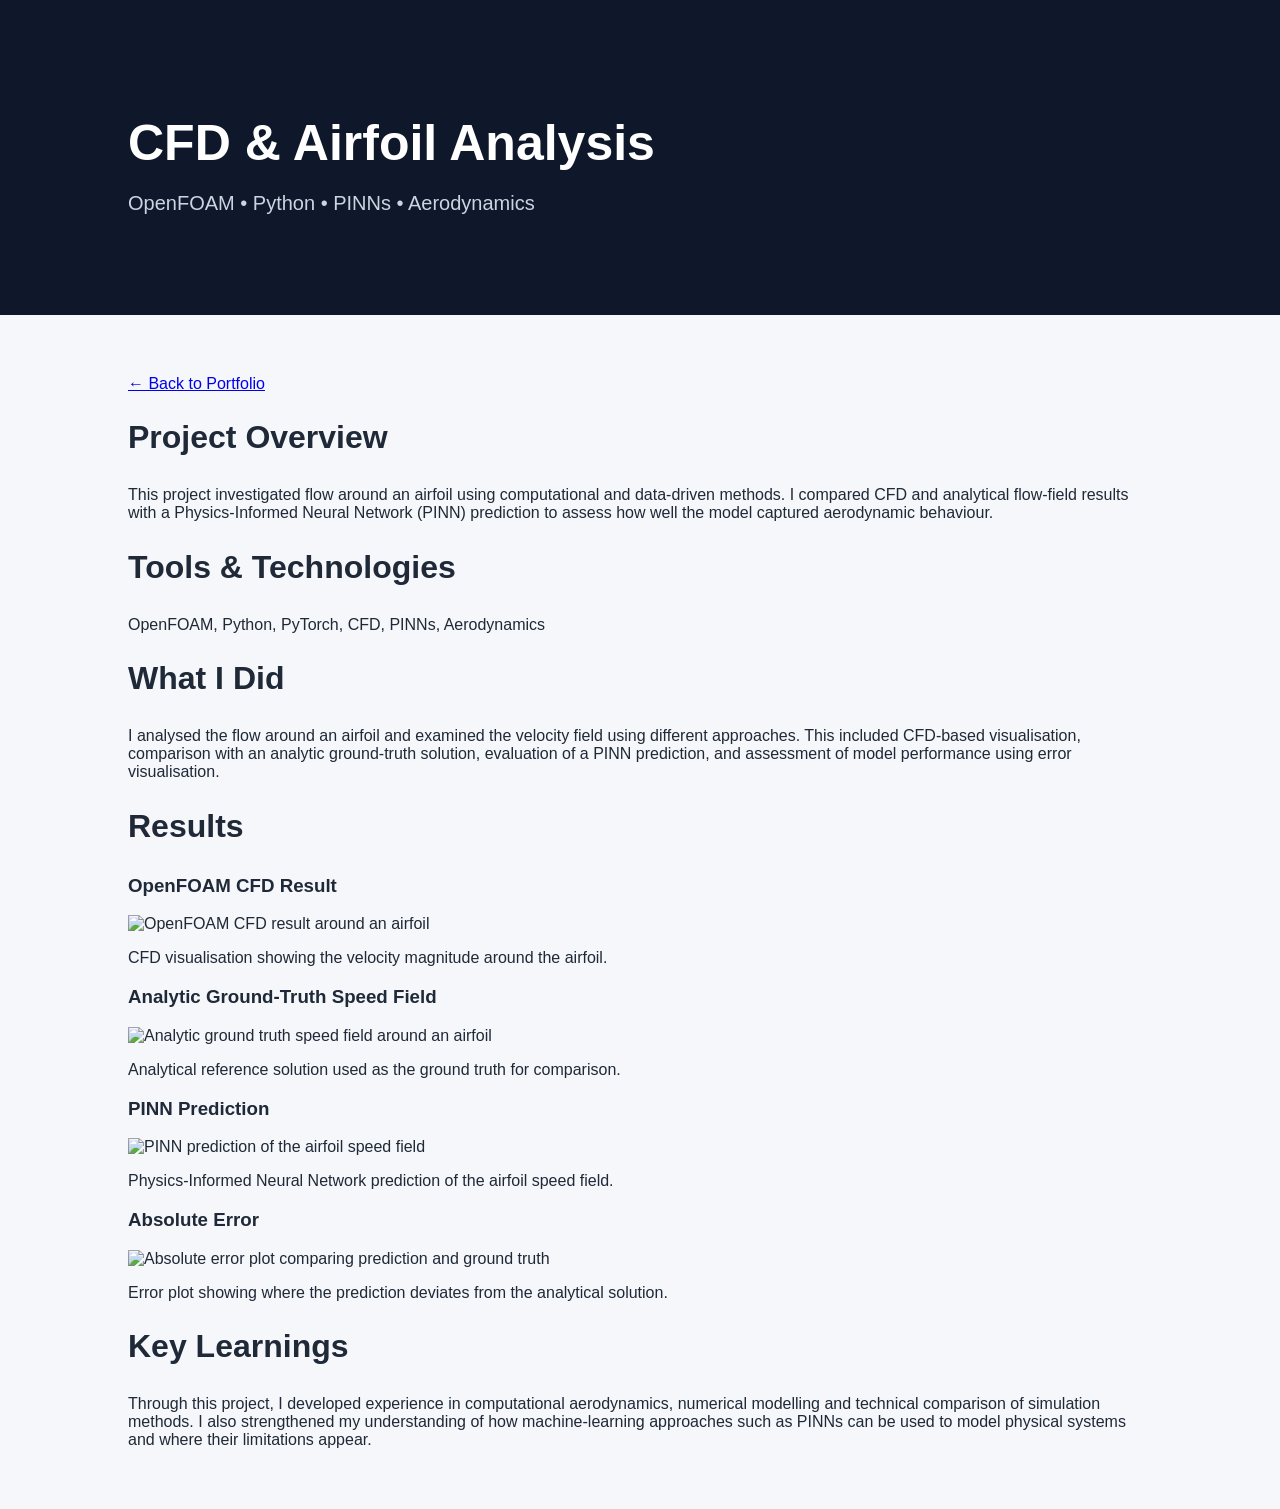
==== cfd.html @ a03d09f4 "Enhance CFD project details and add results Updated project overview and methodology sections to ref" ====
<!DOCTYPE html>
<html lang="en">

<head>
    <meta charset="UTF-8">
    <meta name="viewport" content="width=device-width, initial-scale=1.0">
    <title>CFD & Airfoil Analysis | Eesa Chohan</title>
    <link rel="stylesheet" href="style.css">
</head>

<body>

<header>
    <h1>CFD & Airfoil Analysis</h1>
    <p>OpenFOAM • Python • PINNs • Aerodynamics</p>
</header>

<main>

    <a href="index.html">← Back to Portfolio</a>

    <h2>Project Overview</h2>
    <p>
        This project investigated flow around an airfoil using computational and
        data-driven methods. I compared CFD and analytical flow-field results with
        a Physics-Informed Neural Network (PINN) prediction to assess how well the
        model captured aerodynamic behaviour.
    </p>

    <h2>Tools & Technologies</h2>
    <p>
        OpenFOAM, Python, PyTorch, CFD, PINNs, Aerodynamics
    </p>

    <h2>What I Did</h2>
    <p>
        I analysed the flow around an airfoil and examined the velocity field using
        different approaches. This included CFD-based visualisation, comparison with
        an analytic ground-truth solution, evaluation of a PINN prediction, and
        assessment of model performance using error visualisation.
    </p>

    <h2>Results</h2>

    <h3>OpenFOAM CFD Result</h3>
    <img src="openfoam-result.png" alt="OpenFOAM CFD result around an airfoil" class="project-image">
    <p>
        CFD visualisation showing the velocity magnitude around the airfoil.
    </p>

    <h3>Analytic Ground-Truth Speed Field</h3>
    <img src="analytic-speed-field.png" alt="Analytic ground truth speed field around an airfoil" class="project-image">
    <p>
        Analytical reference solution used as the ground truth for comparison.
    </p>

    <h3>PINN Prediction</h3>
    <img src="pinn-prediction.png" alt="PINN prediction of the airfoil speed field" class="project-image">
    <p>
        Physics-Informed Neural Network prediction of the airfoil speed field.
    </p>

    <h3>Absolute Error</h3>
    <img src="absolute-error.png" alt="Absolute error plot comparing prediction and ground truth" class="project-image">
    <p>
        Error plot showing where the prediction deviates from the analytical solution.
    </p>

    <h2>Key Learnings</h2>
    <p>
        Through this project, I developed experience in computational aerodynamics,
        numerical modelling and technical comparison of simulation methods. I also
        strengthened my understanding of how machine-learning approaches such as
        PINNs can be used to model physical systems and where their limitations appear.
    </p>

</main>

</body>
</html>
---- style.css ----
body {
    margin: 0;
    font-family: Arial, sans-serif;
    background-color: #f5f7fa;
    color: #1f2937;
}

header {
    background-color: #0f172a;
    color: white;
    padding: 80px 10%;
}

header h1 {
    font-size: 50px;
    margin-bottom: 10px;
}

header p {
    font-size: 20px;
    color: #cbd5e1;
}

main {
    width: 80%;
    margin: 60px auto;
}

h2 {
    font-size: 32px;
    margin-bottom: 30px;
}

.project {
    background-color: white;
    padding: 25px;
    margin-bottom: 25px;
    border-radius: 12px;
}

.project h3 {
    margin-top: 0;
    font-size: 24px;
}
.about {
    background-color: white;
    padding: 30px;
    margin-bottom: 50px;
    border-radius: 12px;
}

.about h2 {
    margin-top: 0;
}

.about p {
    font-size: 18px;
    line-height: 1.8;
    color: #4b5563;
}
.project p {
    color: #4b5563;
    line-height: 1.6;
}
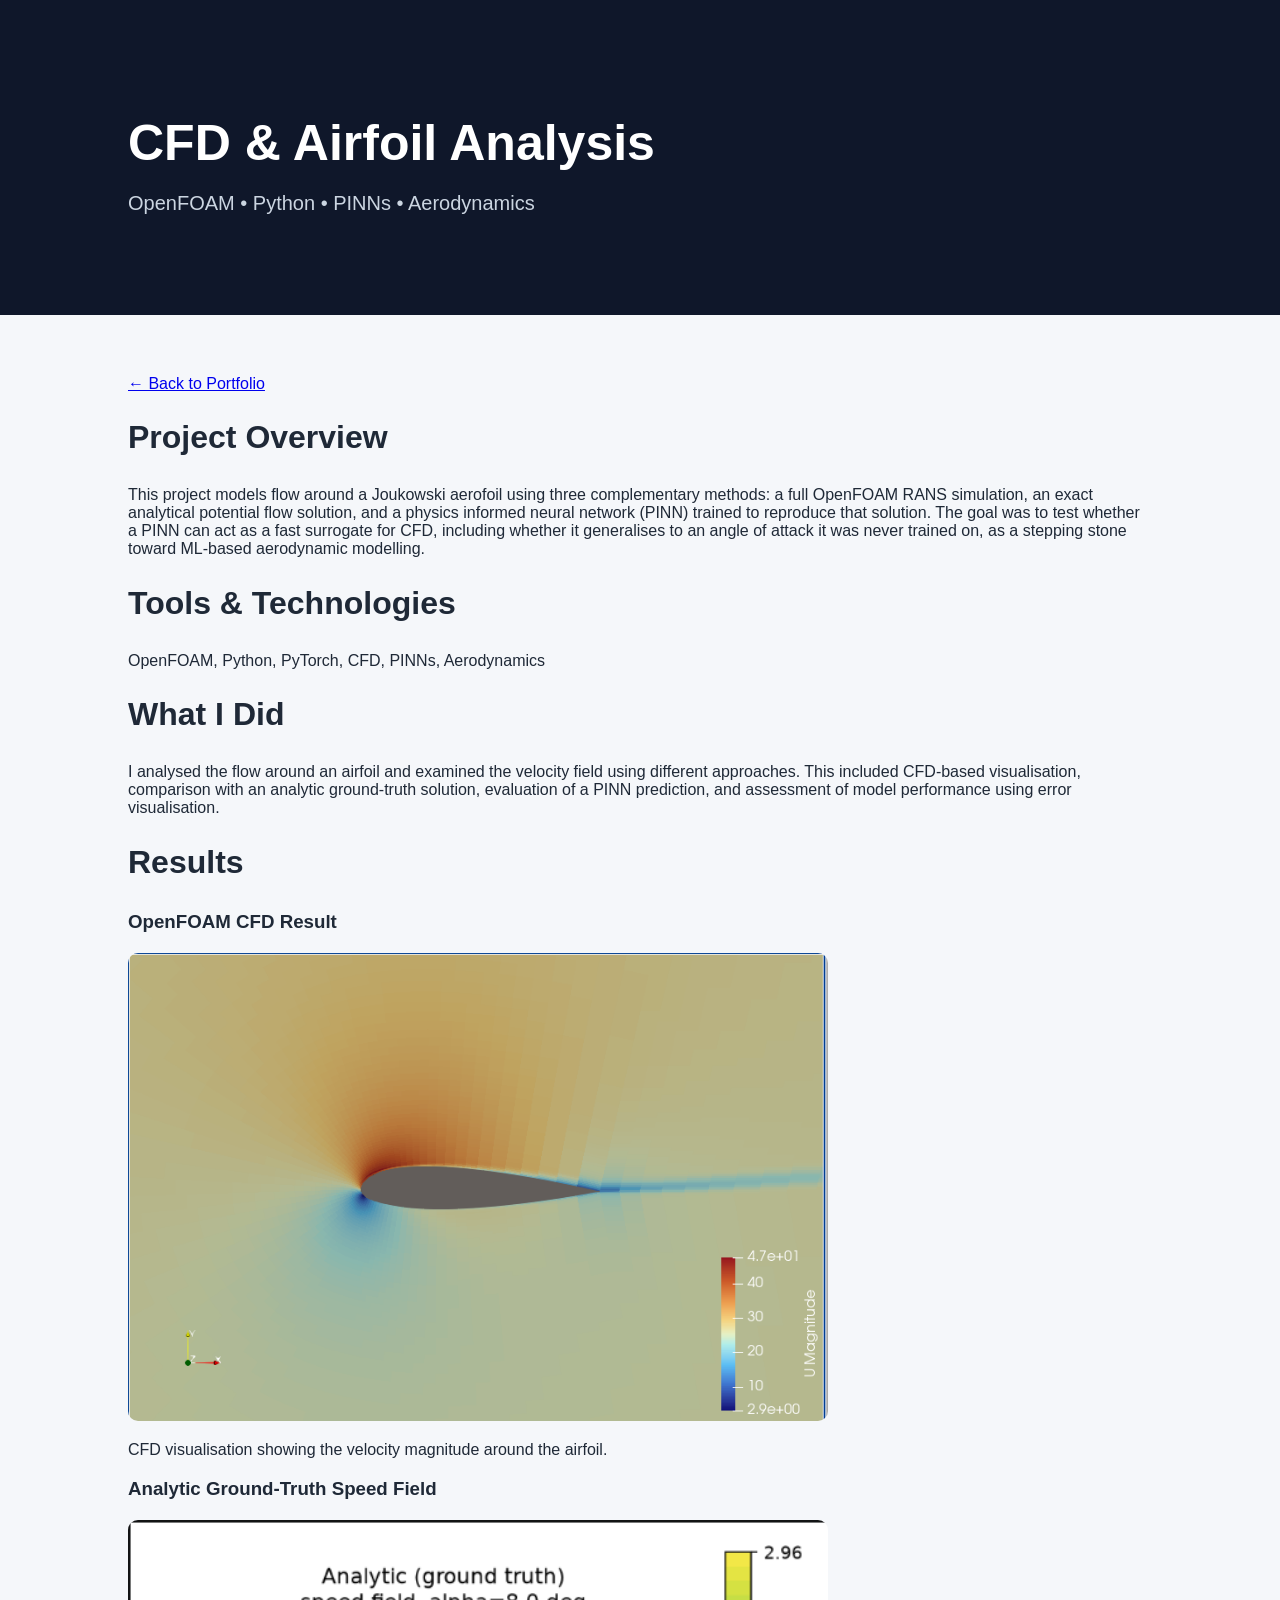
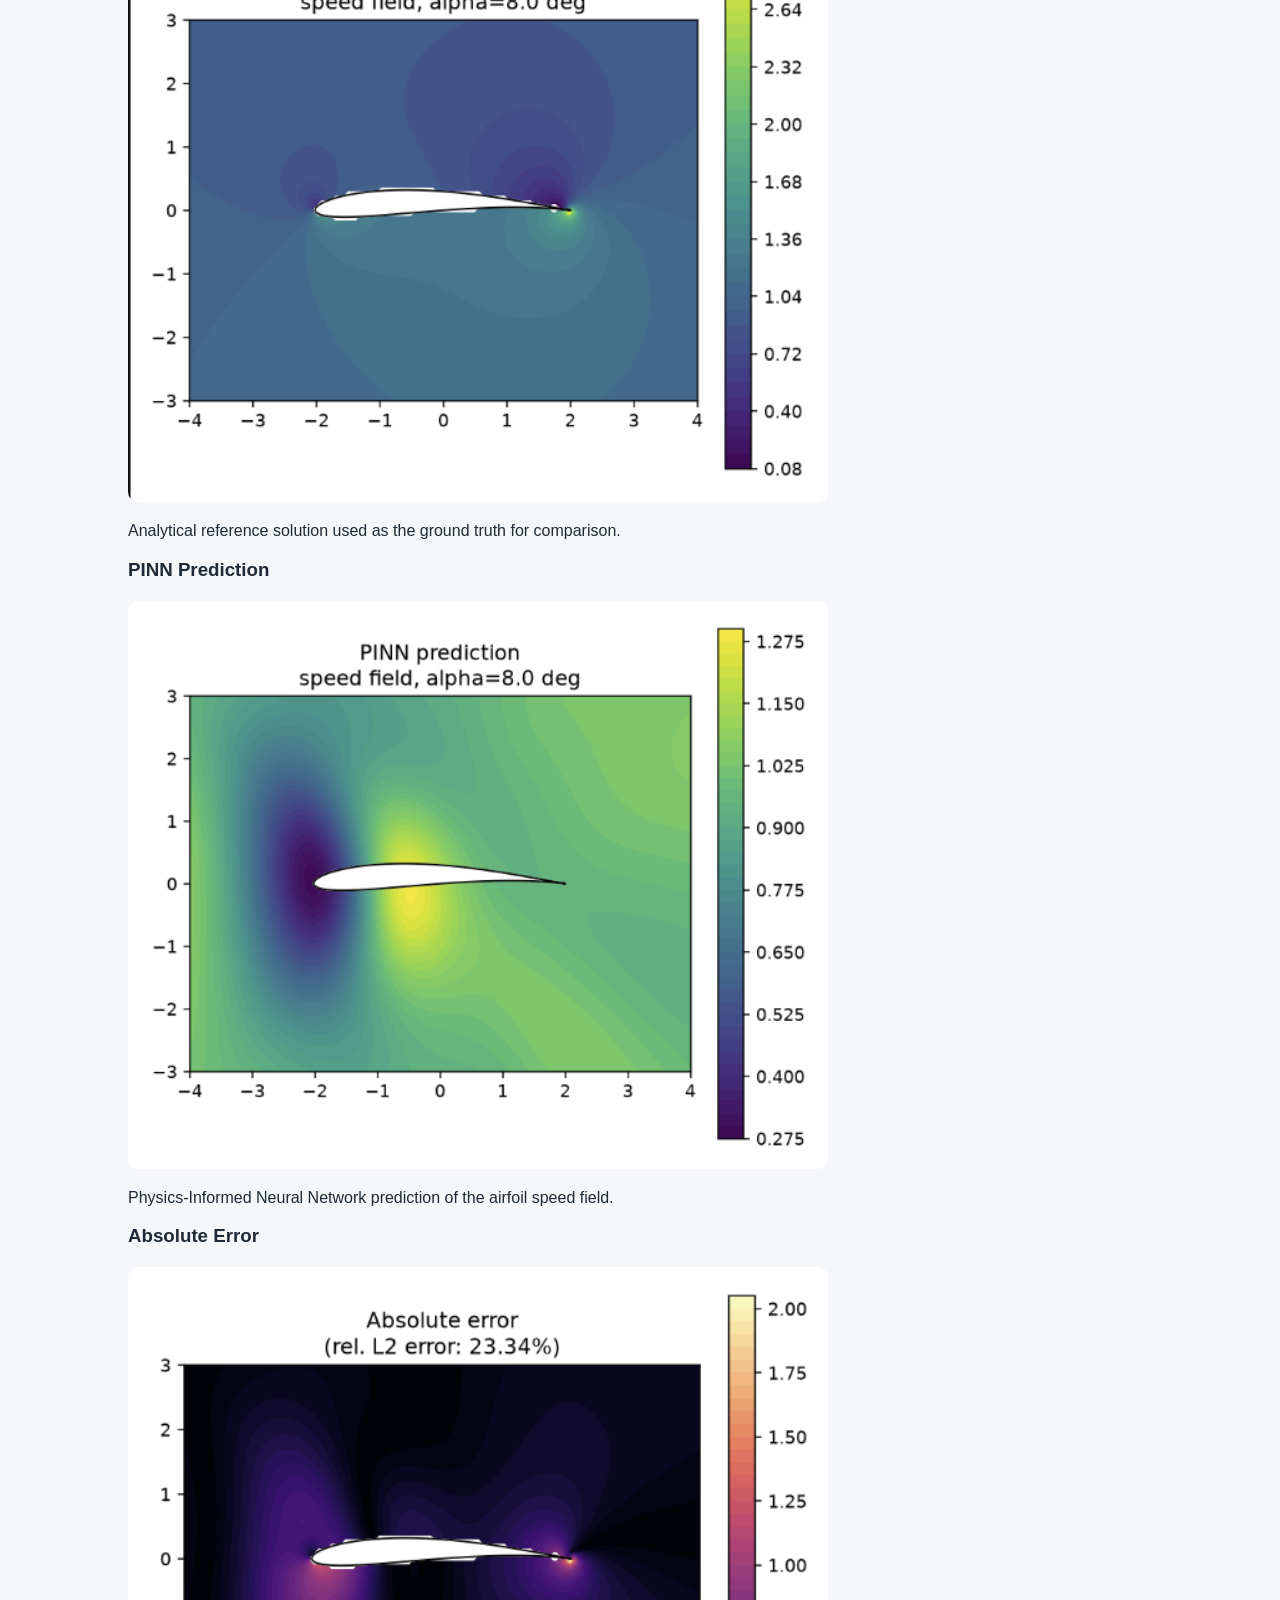
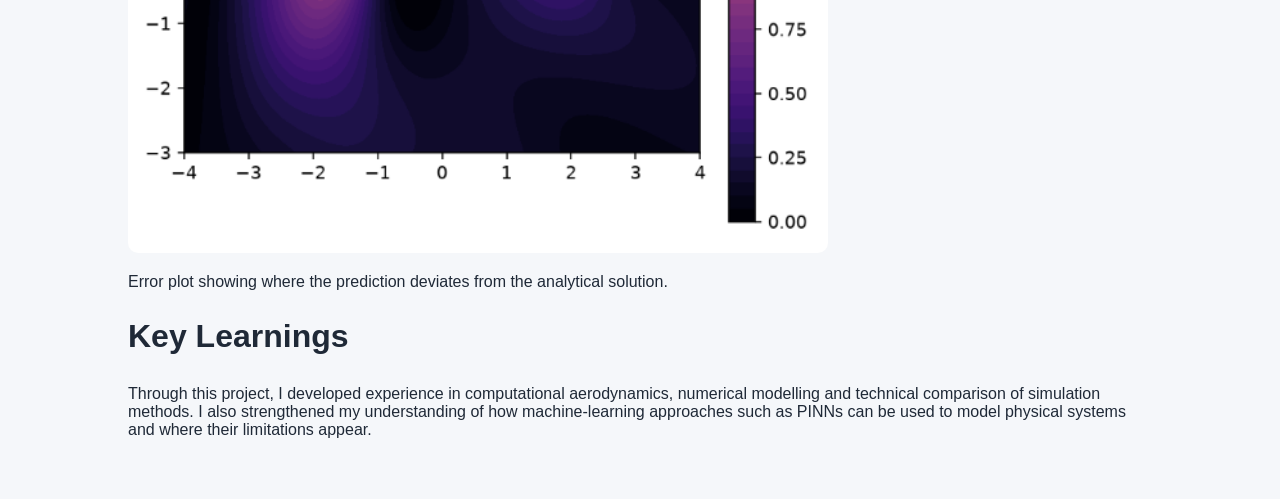
==== commit ef013c04: "Revise project overview for Joukowski aerofoil study Updated project overview to reflect new modelin" ====
--- a/cfd.html
+++ b/cfd.html
@@ -19,13 +19,20 @@
 
     <a href="index.html">← Back to Portfolio</a>
 
-    <h2>Project Overview</h2>
-    <p>
-        This project investigated flow around an airfoil using computational and
-        data-driven methods. I compared CFD and analytical flow-field results with
-        a Physics-Informed Neural Network (PINN) prediction to assess how well the
-        model captured aerodynamic behaviour.
-    </p>
+
+<h2>Project Overview</h2>
+
+<p>
+    This project models flow around a Joukowski aerofoil using three
+    complementary methods: a full OpenFOAM RANS simulation, an exact
+    analytical potential flow solution, and a physics informed neural
+    network (PINN) trained to reproduce that solution. The goal was
+    to test whether a PINN can act as a fast surrogate for CFD,
+    including whether it generalises to an angle of attack it was
+    never trained on, as a stepping stone toward ML-based
+    aerodynamic modelling.
+</p>
+
 
     <h2>Tools & Technologies</h2>
     <p>
--- a/style.css
+++ b/style.css
@@ -62,3 +62,10 @@
     color: #4b5563;
     line-height: 1.6;
 }
+.project-image {
+    width: 100%;
+    max-width: 700px;
+    display: block;
+    margin: 20px 0;
+    border-radius: 10px;
+}
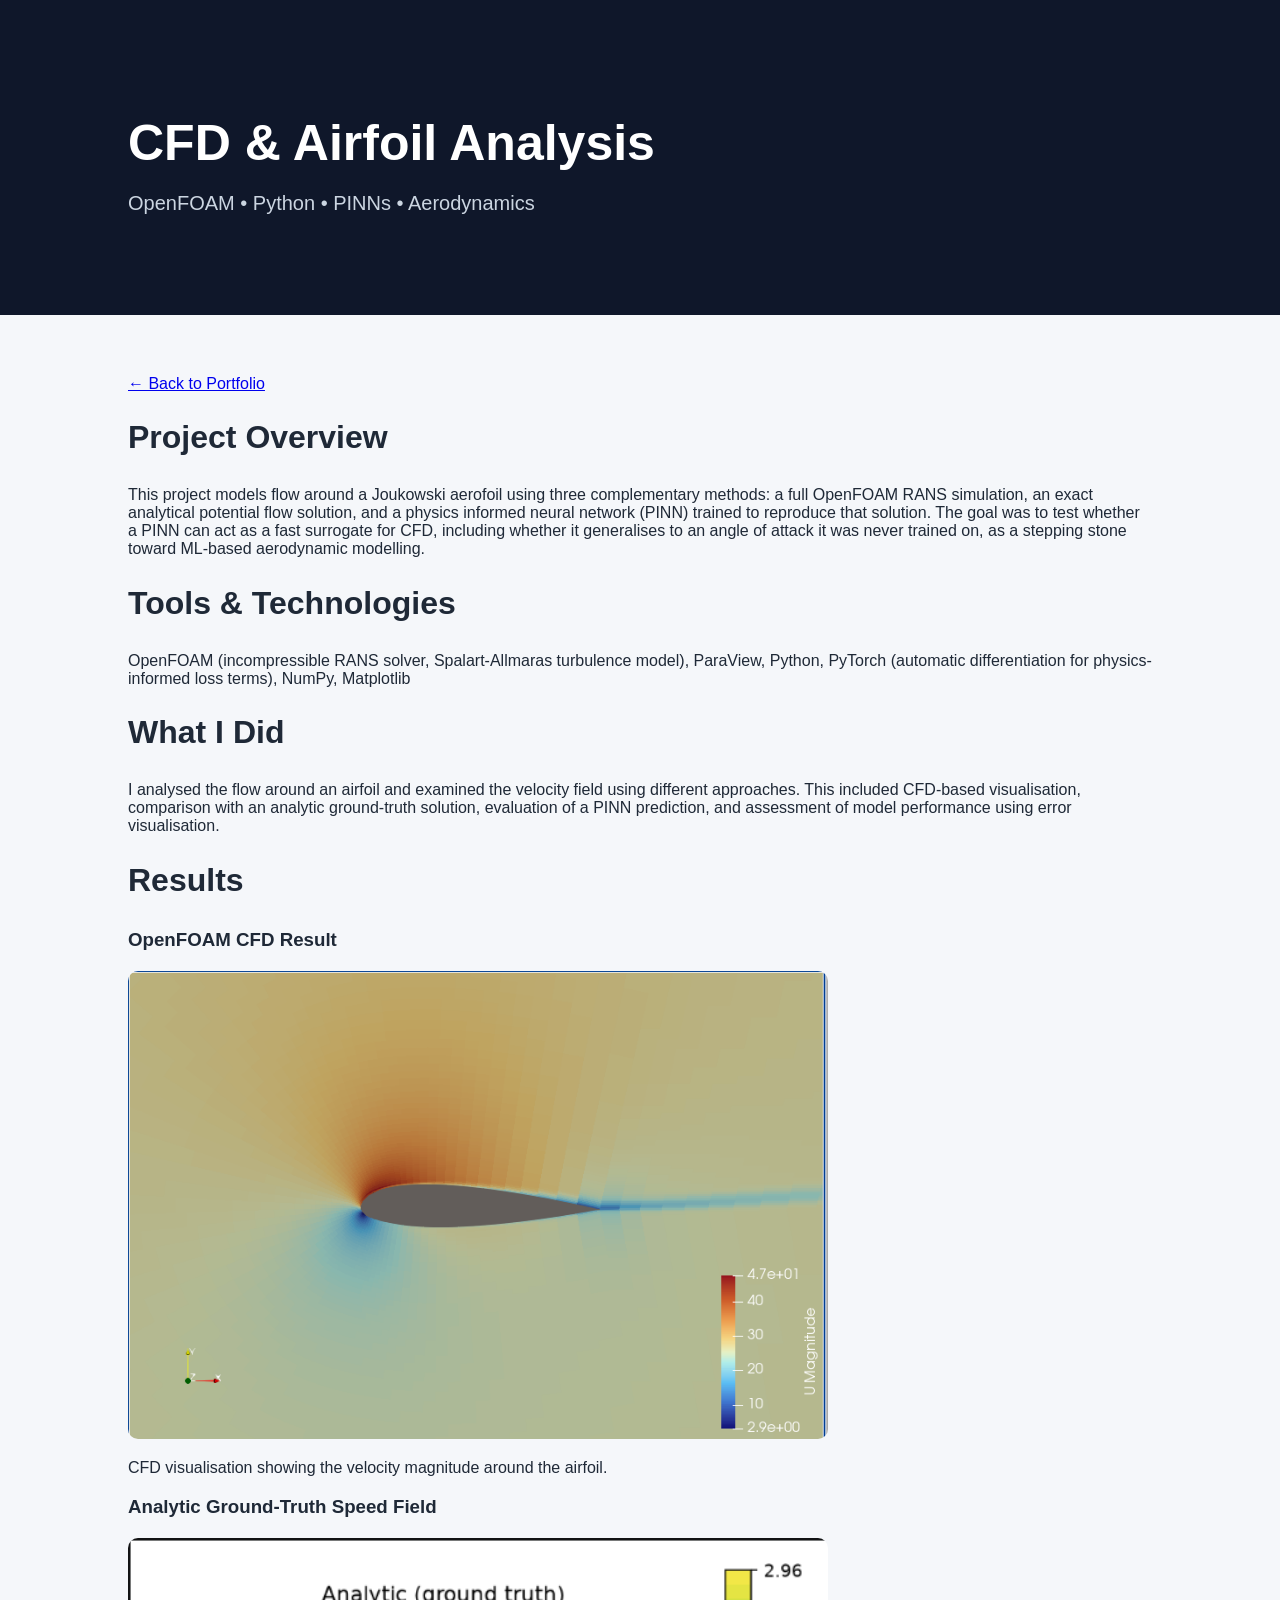
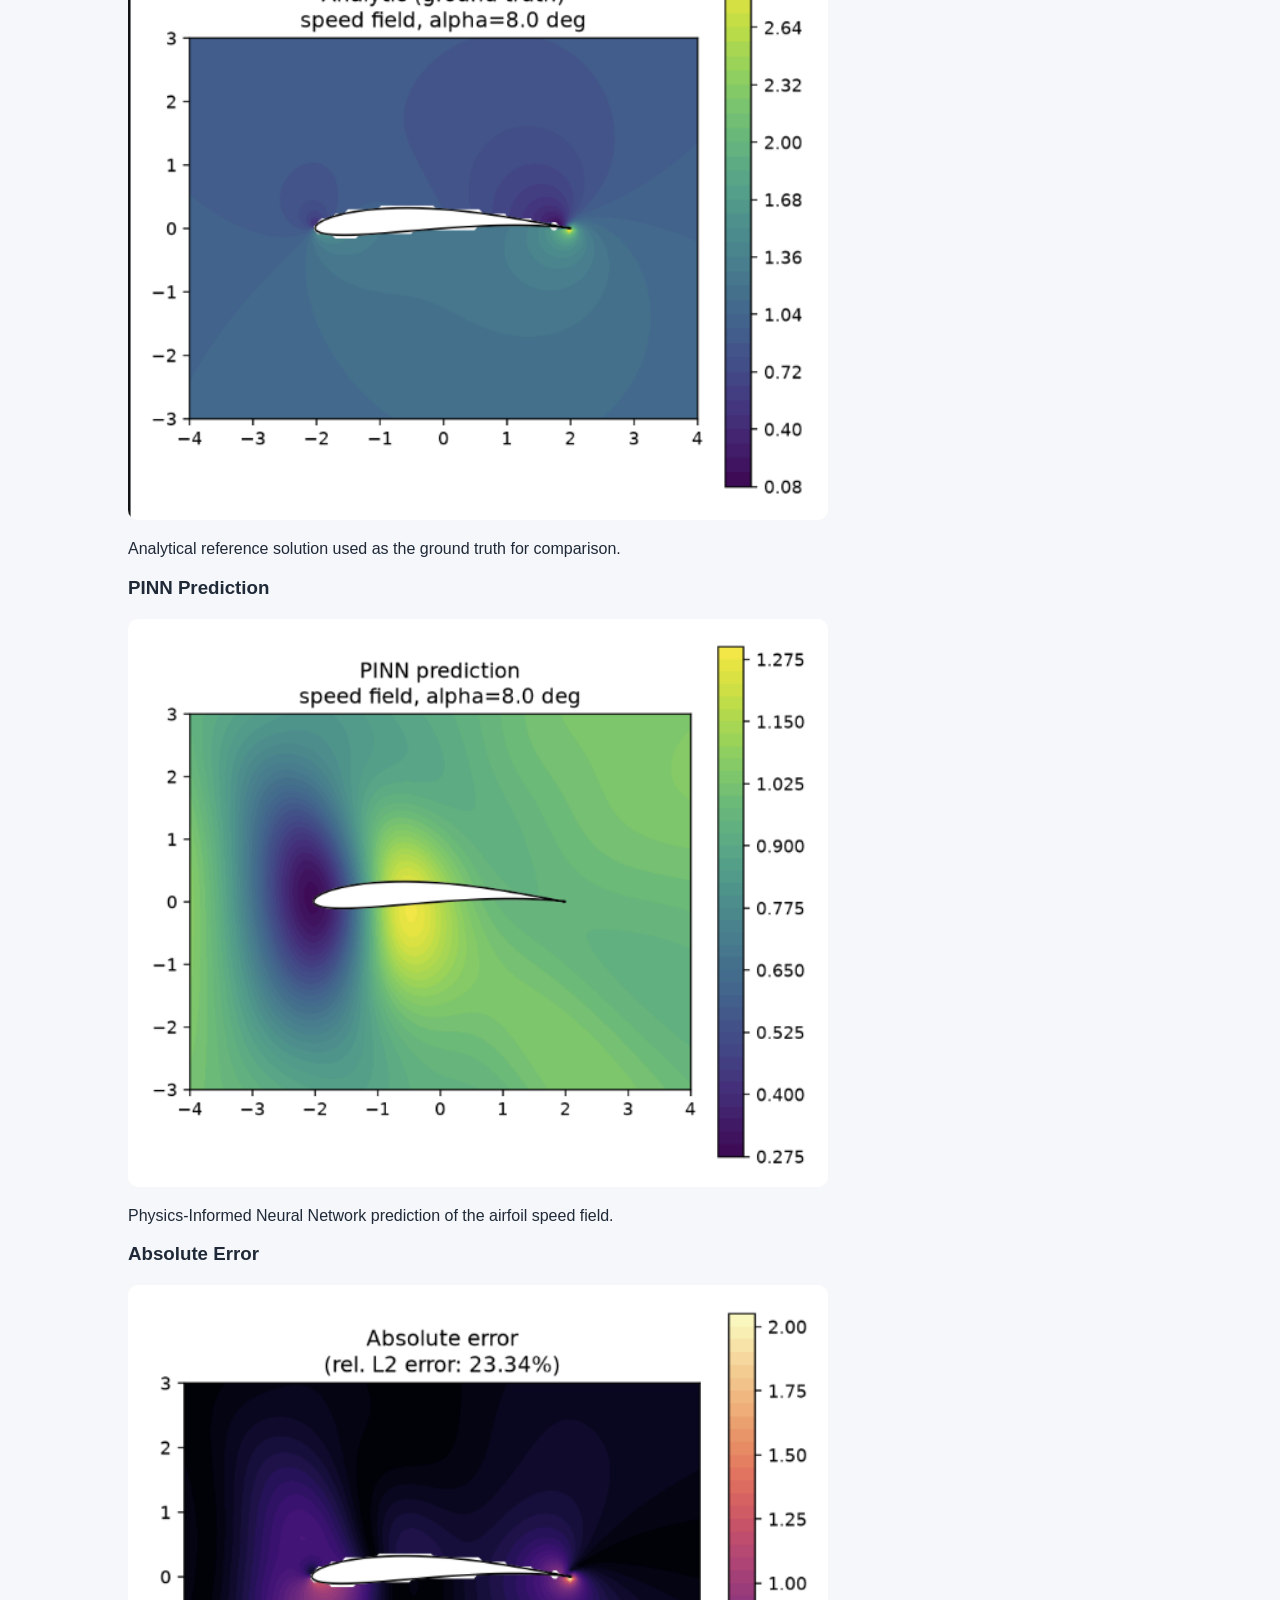
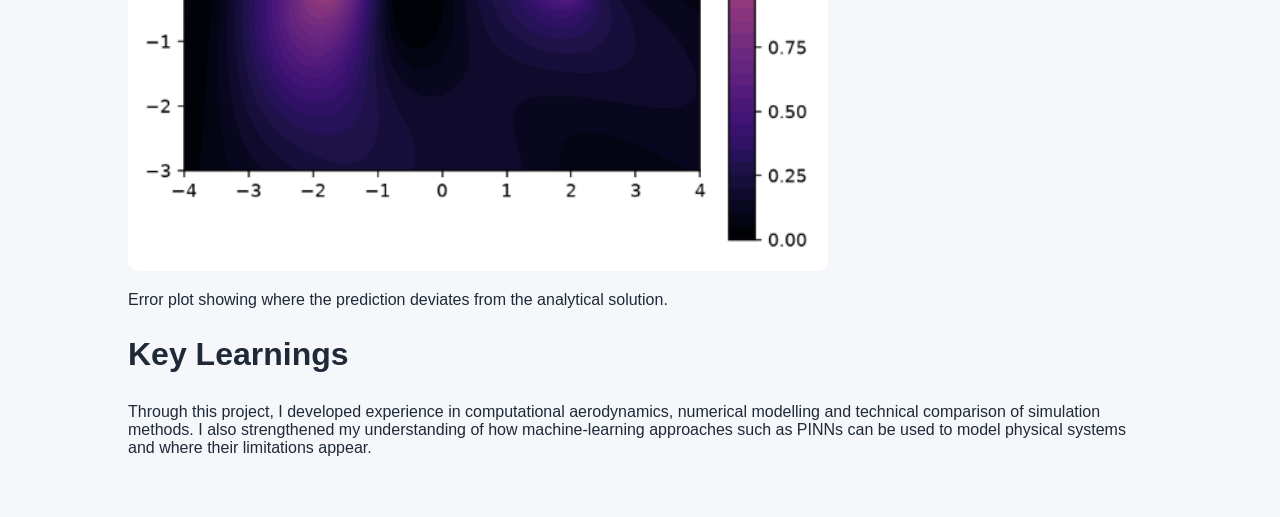
==== commit 104cbd22: "Enhance tools and technologies description in cfd.html Updated tools and technologies section with d" ====
--- a/cfd.html
+++ b/cfd.html
@@ -34,10 +34,15 @@
 </p>
 
 
-    <h2>Tools & Technologies</h2>
-    <p>
-        OpenFOAM, Python, PyTorch, CFD, PINNs, Aerodynamics
-    </p>
+
+<h2>Tools & Technologies</h2>
+
+<p>
+    OpenFOAM (incompressible RANS solver, Spalart-Allmaras turbulence model),
+    ParaView, Python, PyTorch (automatic differentiation for physics-informed
+    loss terms), NumPy, Matplotlib
+</p>
+
 
     <h2>What I Did</h2>
     <p>
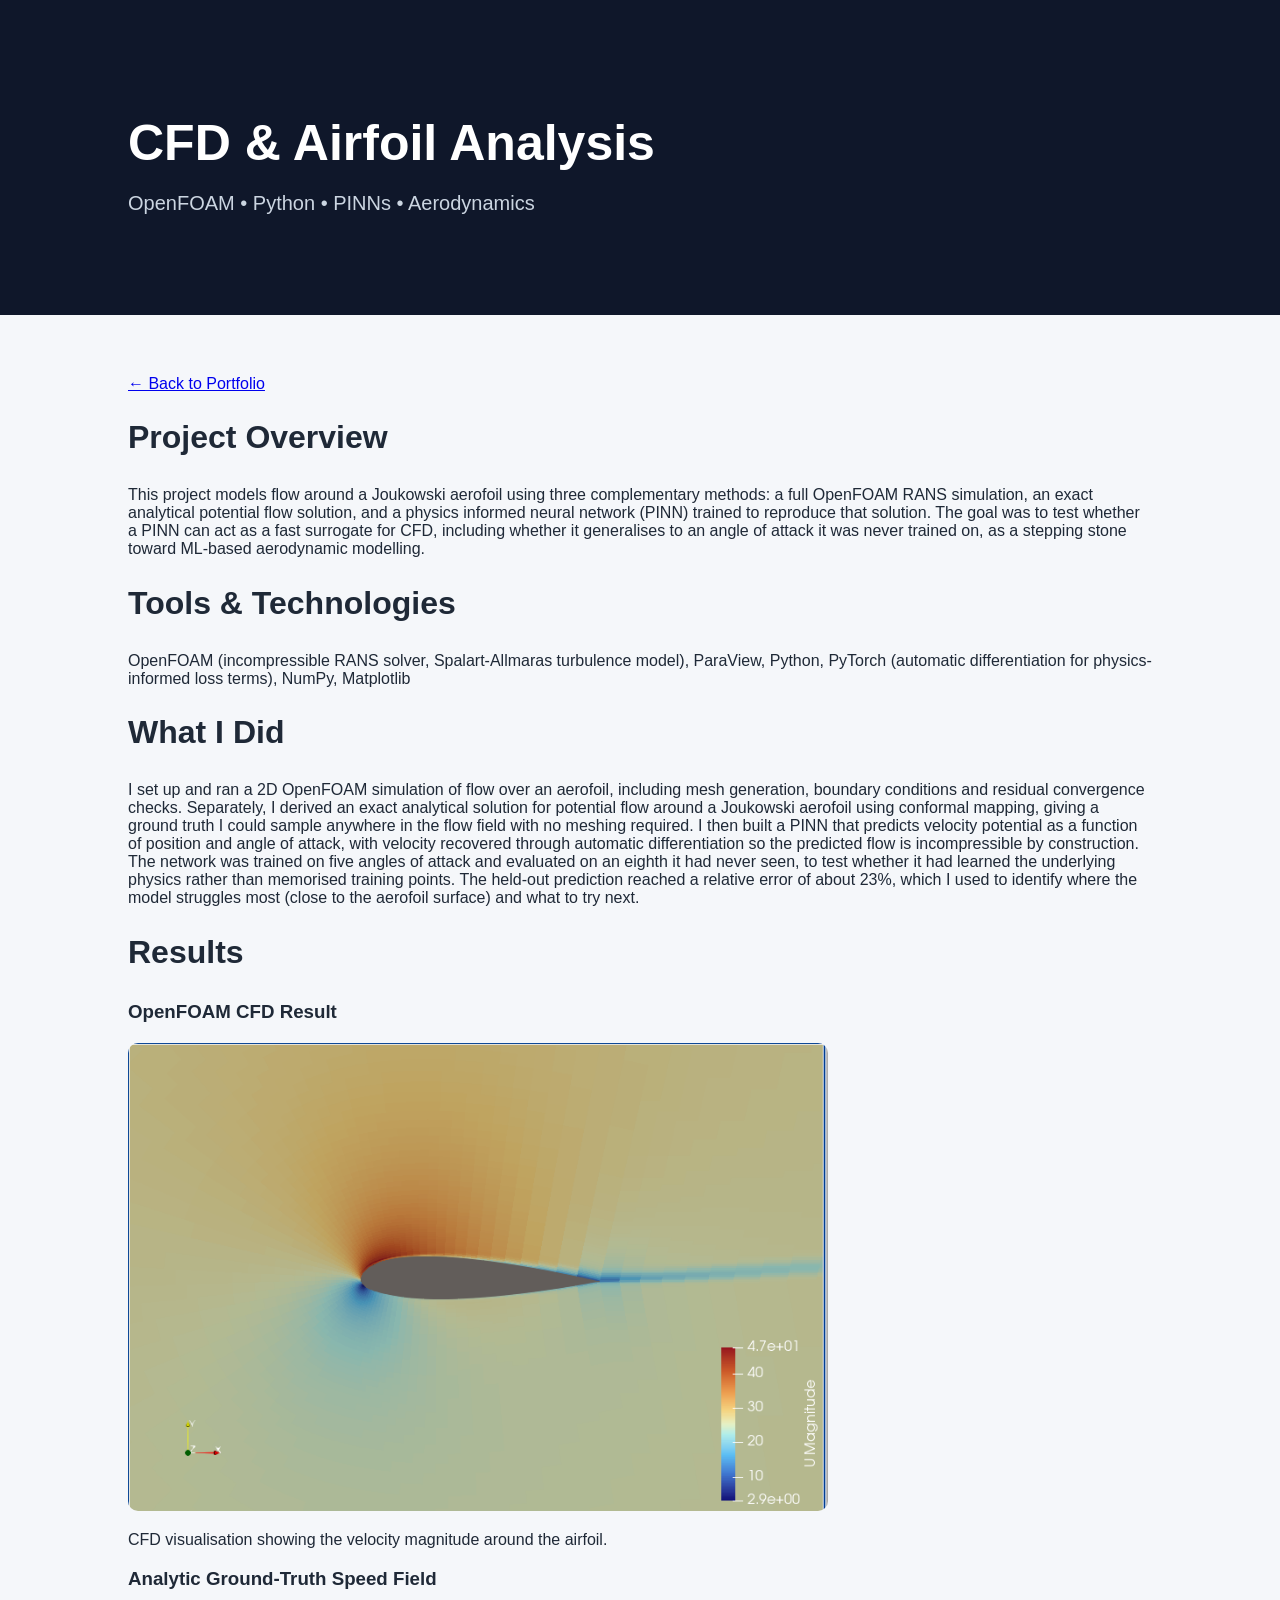
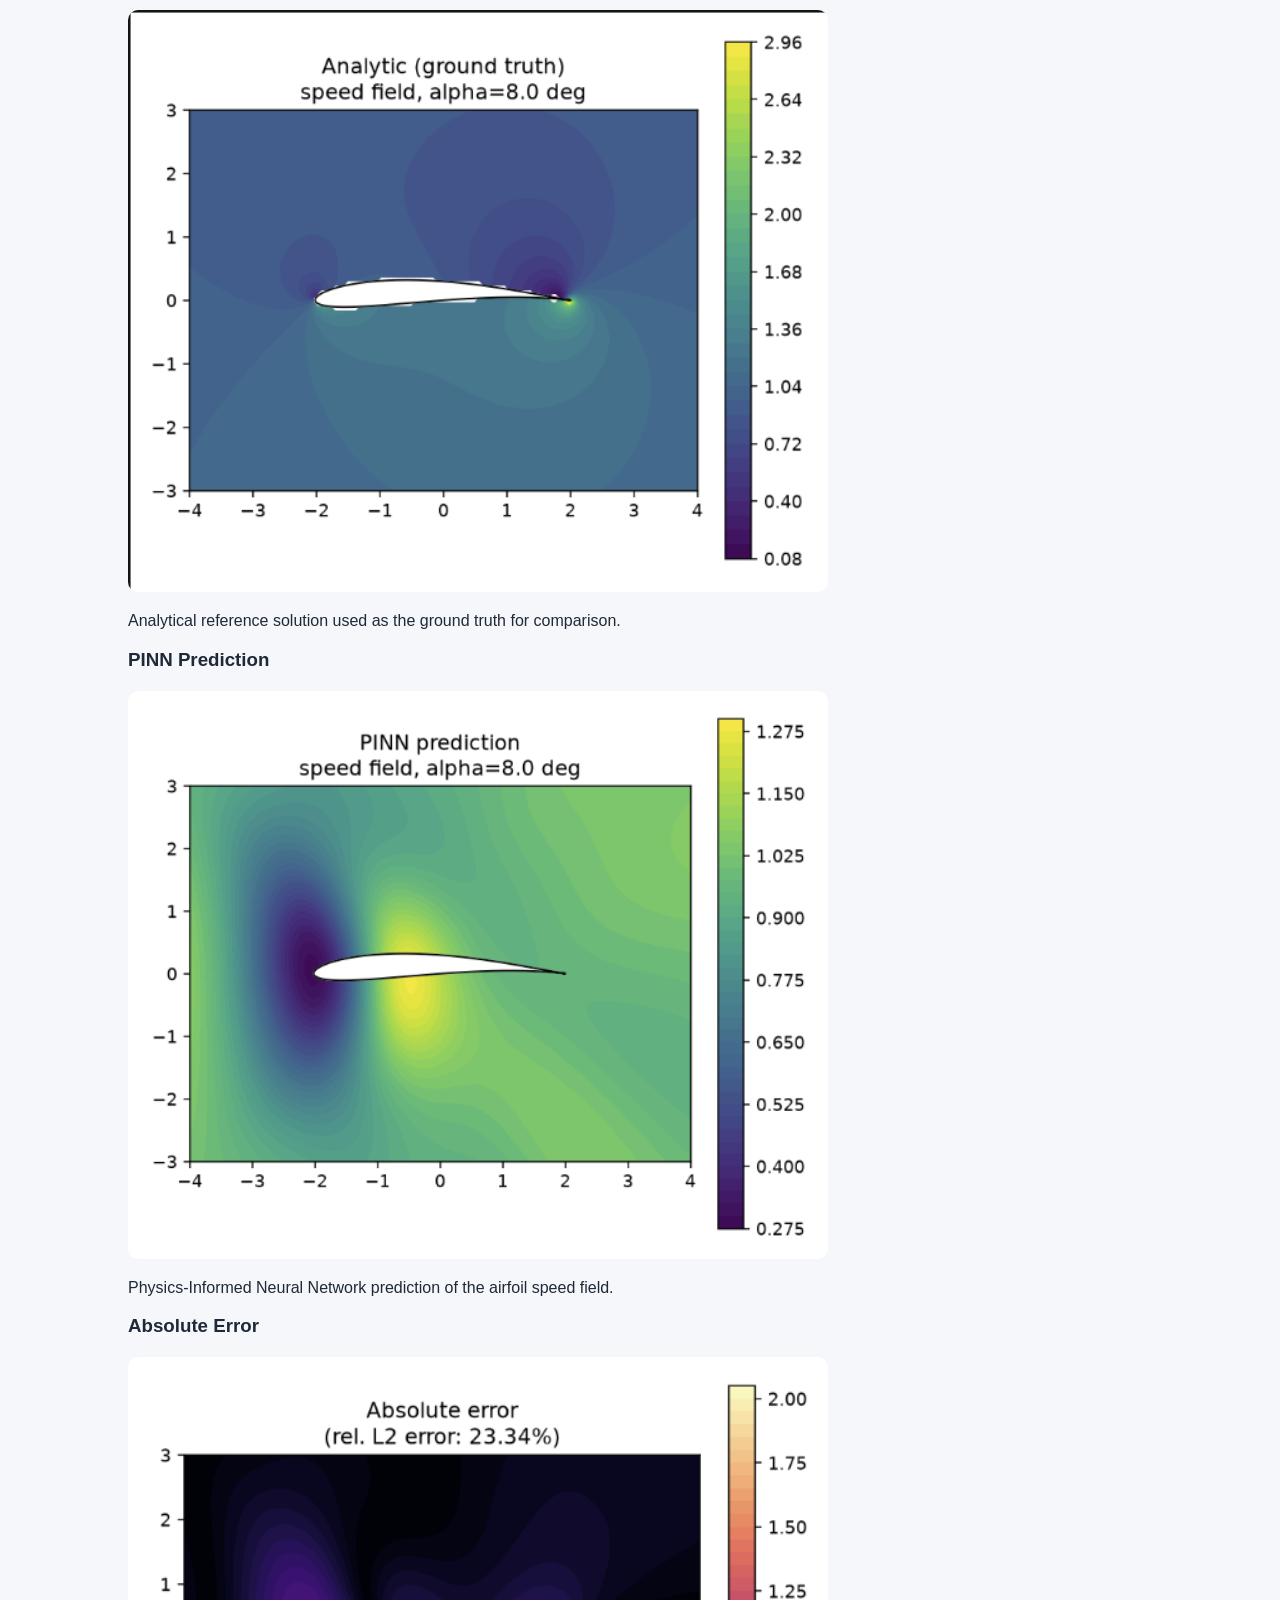
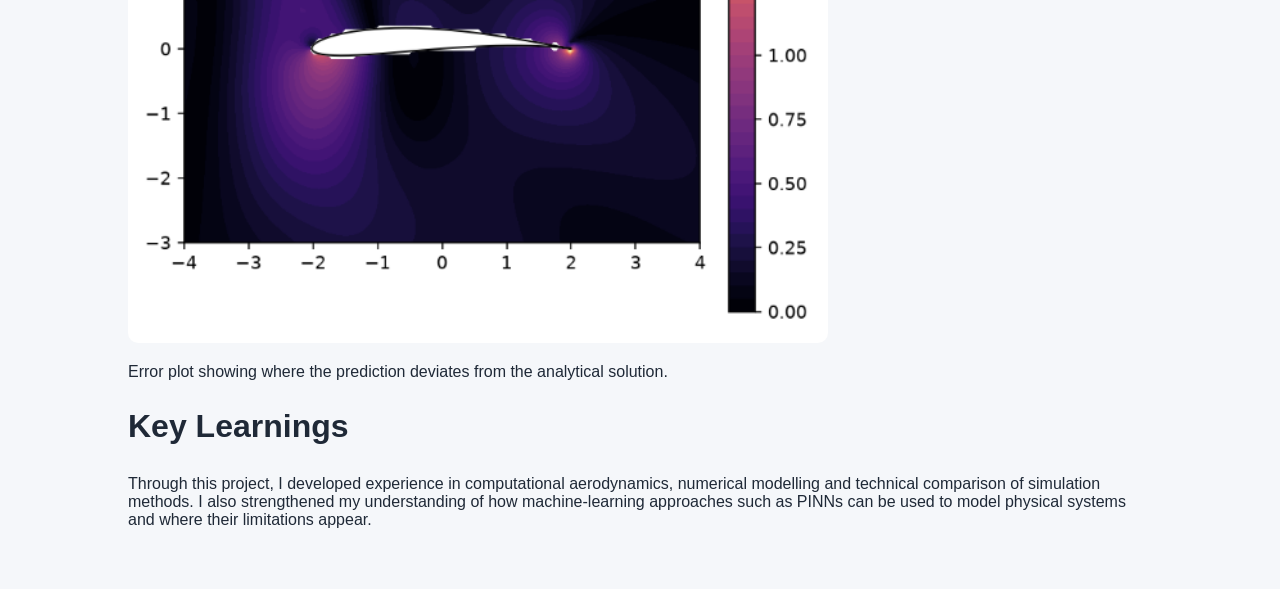
==== commit 64f6426e: "Revise project description with simulation details Updated the project description to include detail" ====
--- a/cfd.html
+++ b/cfd.html
@@ -44,13 +44,28 @@
 </p>
 
 
-    <h2>What I Did</h2>
-    <p>
-        I analysed the flow around an airfoil and examined the velocity field using
-        different approaches. This included CFD-based visualisation, comparison with
-        an analytic ground-truth solution, evaluation of a PINN prediction, and
-        assessment of model performance using error visualisation.
-    </p>
+
+<h2>What I Did</h2>
+
+<p>
+    I set up and ran a 2D OpenFOAM simulation of flow over an
+    aerofoil, including mesh generation, boundary conditions and
+    residual convergence checks. Separately, I derived an exact
+    analytical solution for potential flow around a Joukowski
+    aerofoil using conformal mapping, giving a ground truth I
+    could sample anywhere in the flow field with no meshing
+    required. I then built a PINN that predicts velocity potential
+    as a function of position and angle of attack, with velocity
+    recovered through automatic differentiation so the predicted
+    flow is incompressible by construction. The network was trained
+    on five angles of attack and evaluated on an eighth it had
+    never seen, to test whether it had learned the underlying
+    physics rather than memorised training points. The held-out
+    prediction reached a relative error of about 23%, which I
+    used to identify where the model struggles most (close to
+    the aerofoil surface) and what to try next.
+</p>
+
 
     <h2>Results</h2>
 
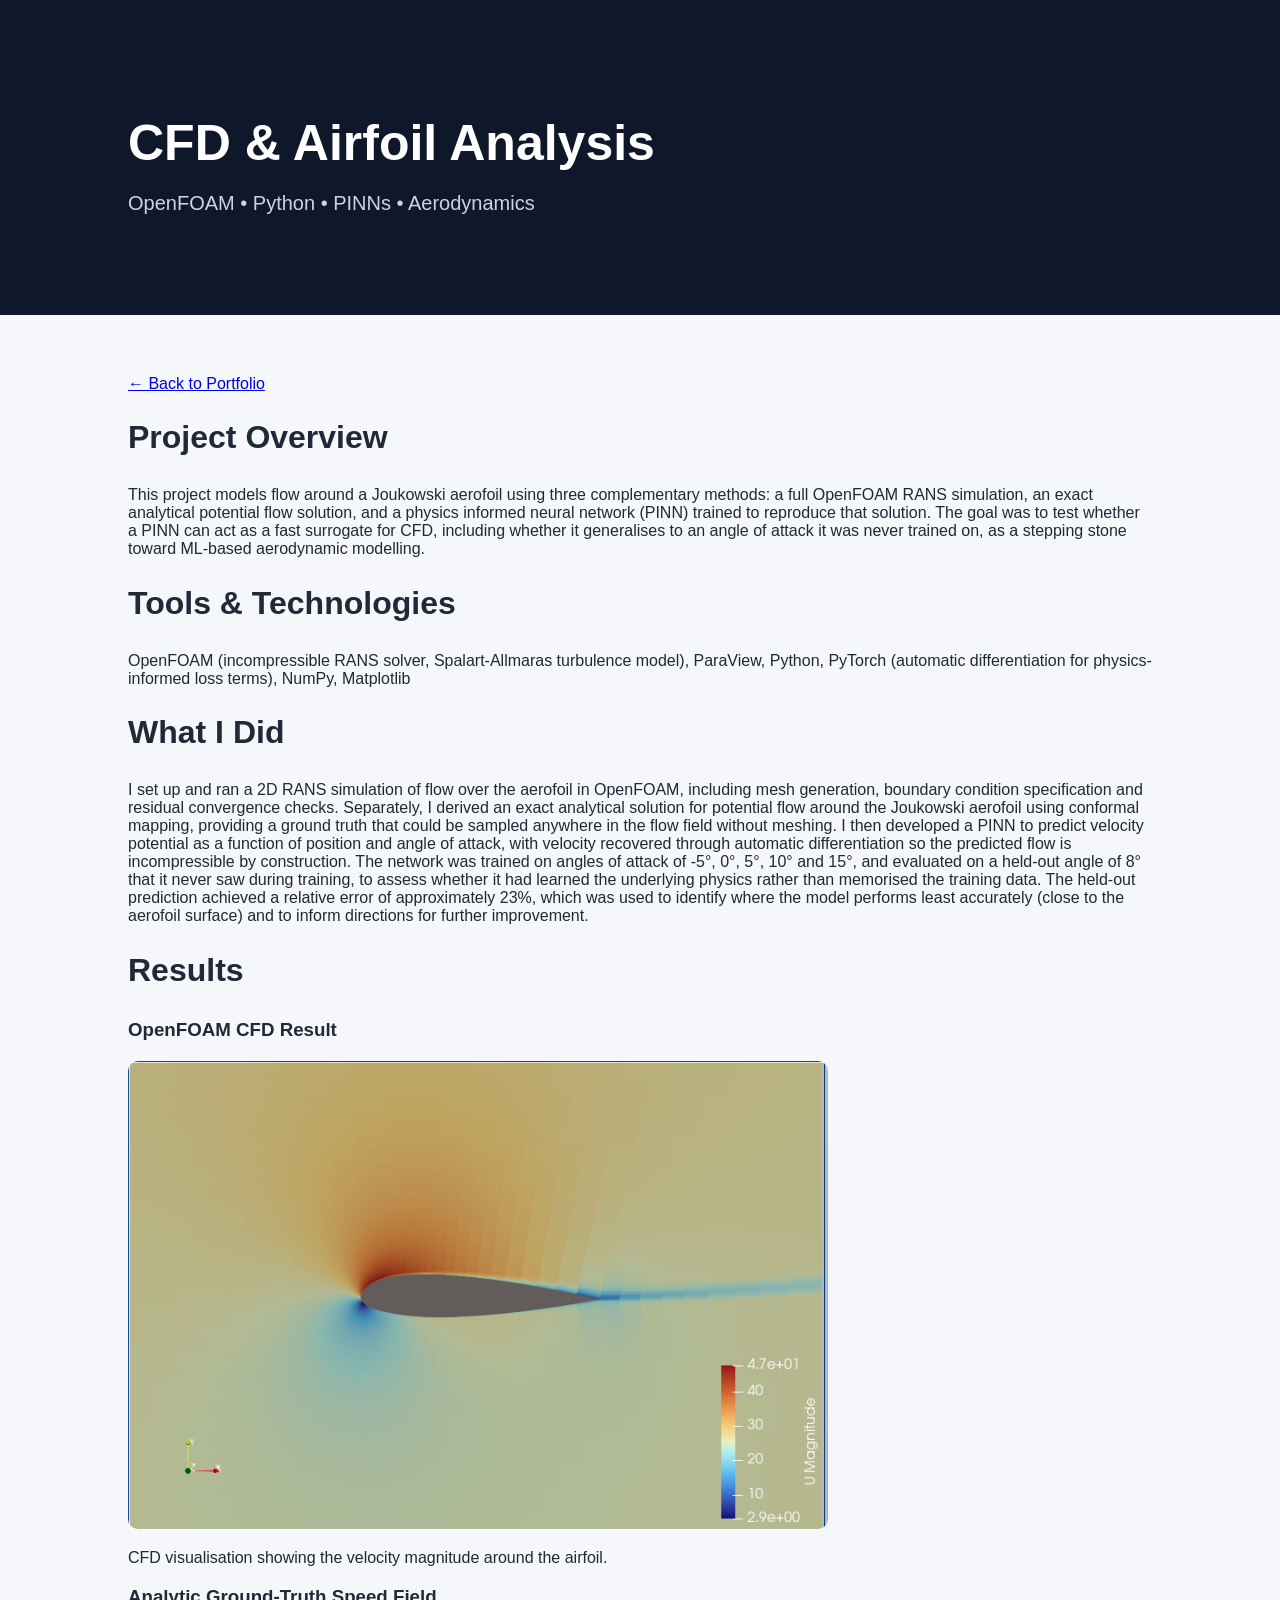
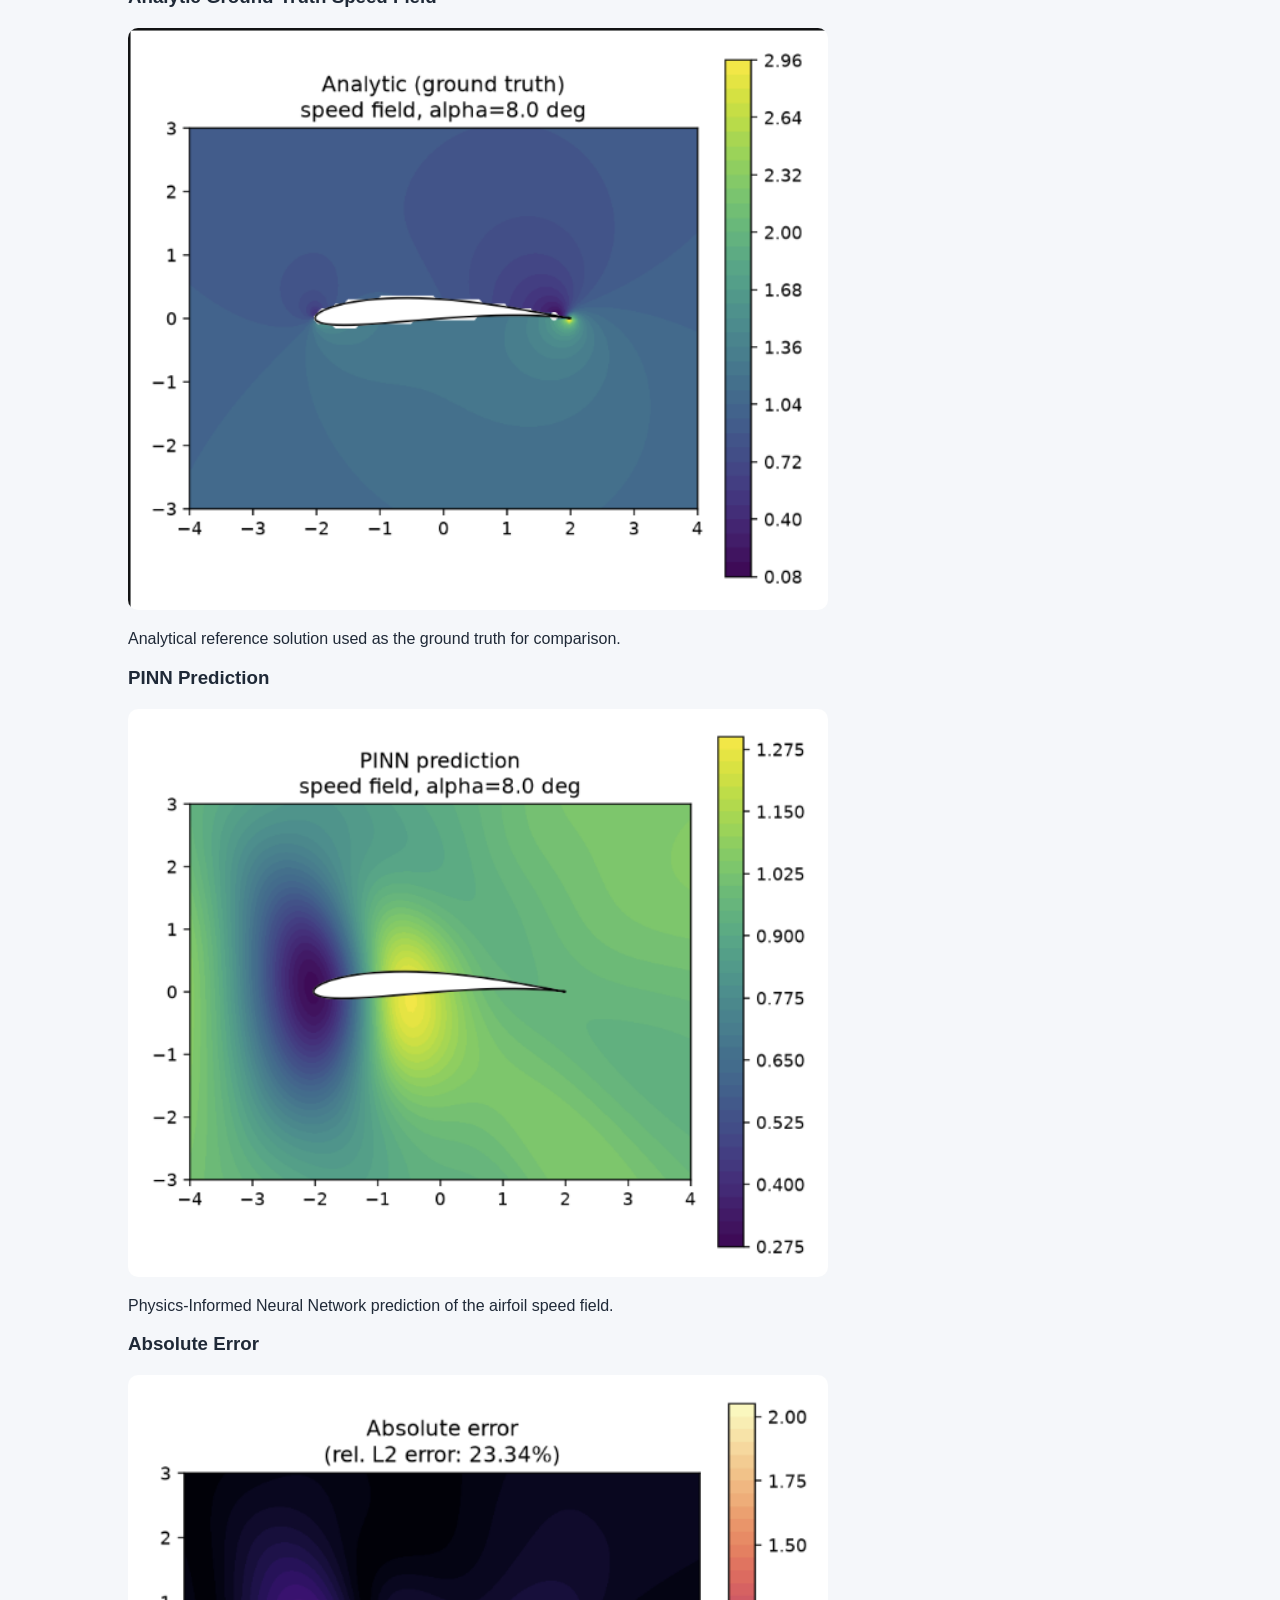
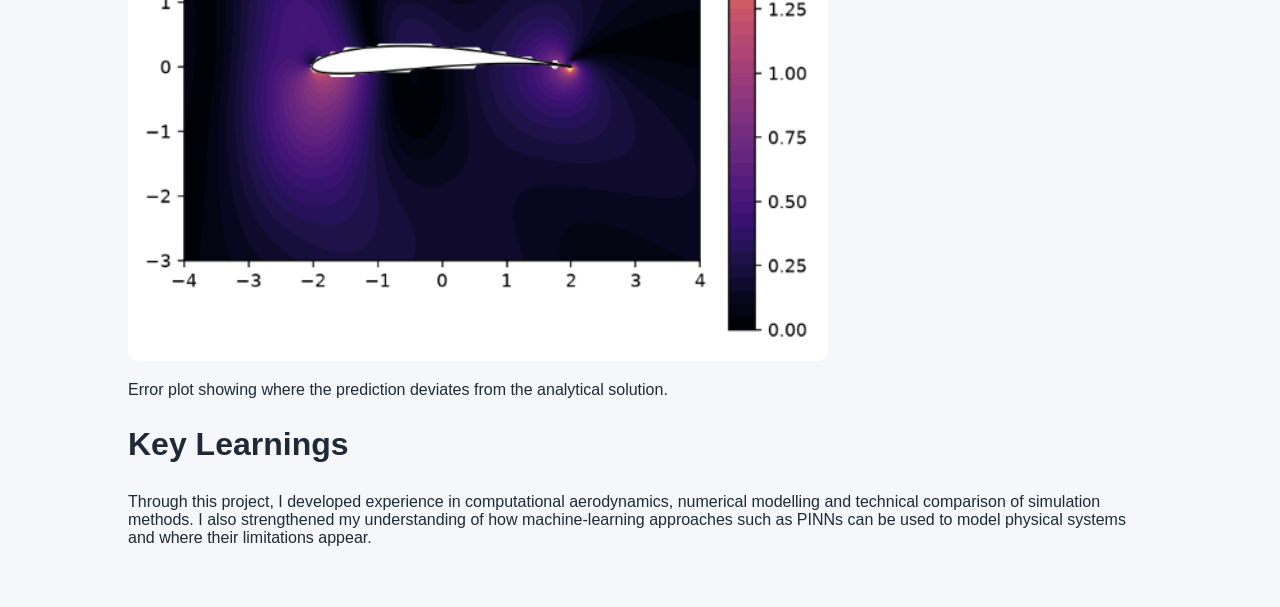
==== commit 7f583047: "Revise simulation and PINN description in cfd.html Updated the description of the 2D RANS simulation" ====
--- a/cfd.html
+++ b/cfd.html
@@ -45,26 +45,30 @@
 
 
 
+
 <h2>What I Did</h2>
 
 <p>
-    I set up and ran a 2D OpenFOAM simulation of flow over an
-    aerofoil, including mesh generation, boundary conditions and
-    residual convergence checks. Separately, I derived an exact
-    analytical solution for potential flow around a Joukowski
-    aerofoil using conformal mapping, giving a ground truth I
-    could sample anywhere in the flow field with no meshing
-    required. I then built a PINN that predicts velocity potential
-    as a function of position and angle of attack, with velocity
-    recovered through automatic differentiation so the predicted
-    flow is incompressible by construction. The network was trained
-    on five angles of attack and evaluated on an eighth it had
-    never seen, to test whether it had learned the underlying
-    physics rather than memorised training points. The held-out
-    prediction reached a relative error of about 23%, which I
-    used to identify where the model struggles most (close to
-    the aerofoil surface) and what to try next.
+    I set up and ran a 2D RANS simulation of flow over the aerofoil
+    in OpenFOAM, including mesh generation, boundary condition
+    specification and residual convergence checks. Separately, I
+    derived an exact analytical solution for potential flow around
+    the Joukowski aerofoil using conformal mapping, providing a
+    ground truth that could be sampled anywhere in the flow field
+    without meshing. I then developed a PINN to predict velocity
+    potential as a function of position and angle of attack, with
+    velocity recovered through automatic differentiation so the
+    predicted flow is incompressible by construction. The network
+    was trained on angles of attack of -5°, 0°, 5°, 10° and 15°,
+    and evaluated on a held-out angle of 8° that it never saw during
+    training, to assess whether it had learned the underlying physics
+    rather than memorised the training data. The held-out prediction
+    achieved a relative error of approximately 23%, which was used
+    to identify where the model performs least accurately (close
+    to the aerofoil surface) and to inform directions for further
+    improvement.
 </p>
+
 
 
     <h2>Results</h2>
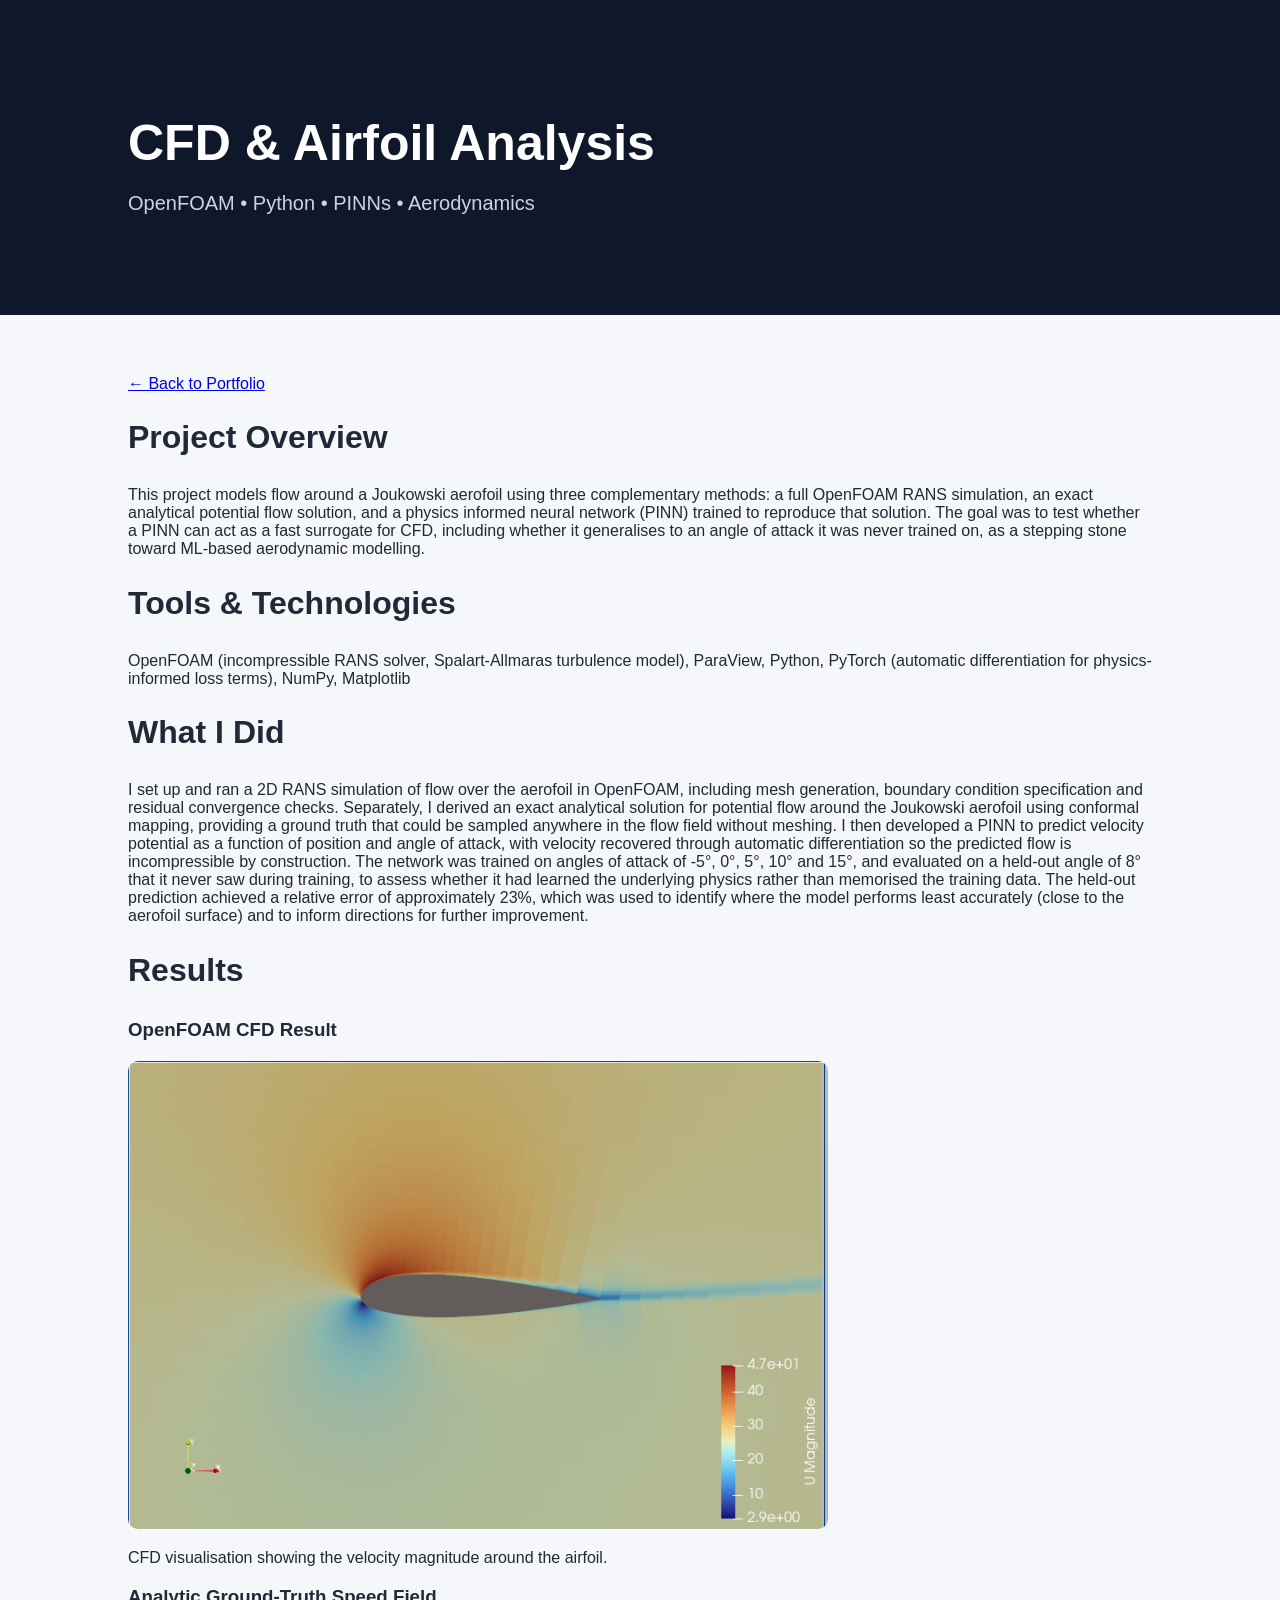
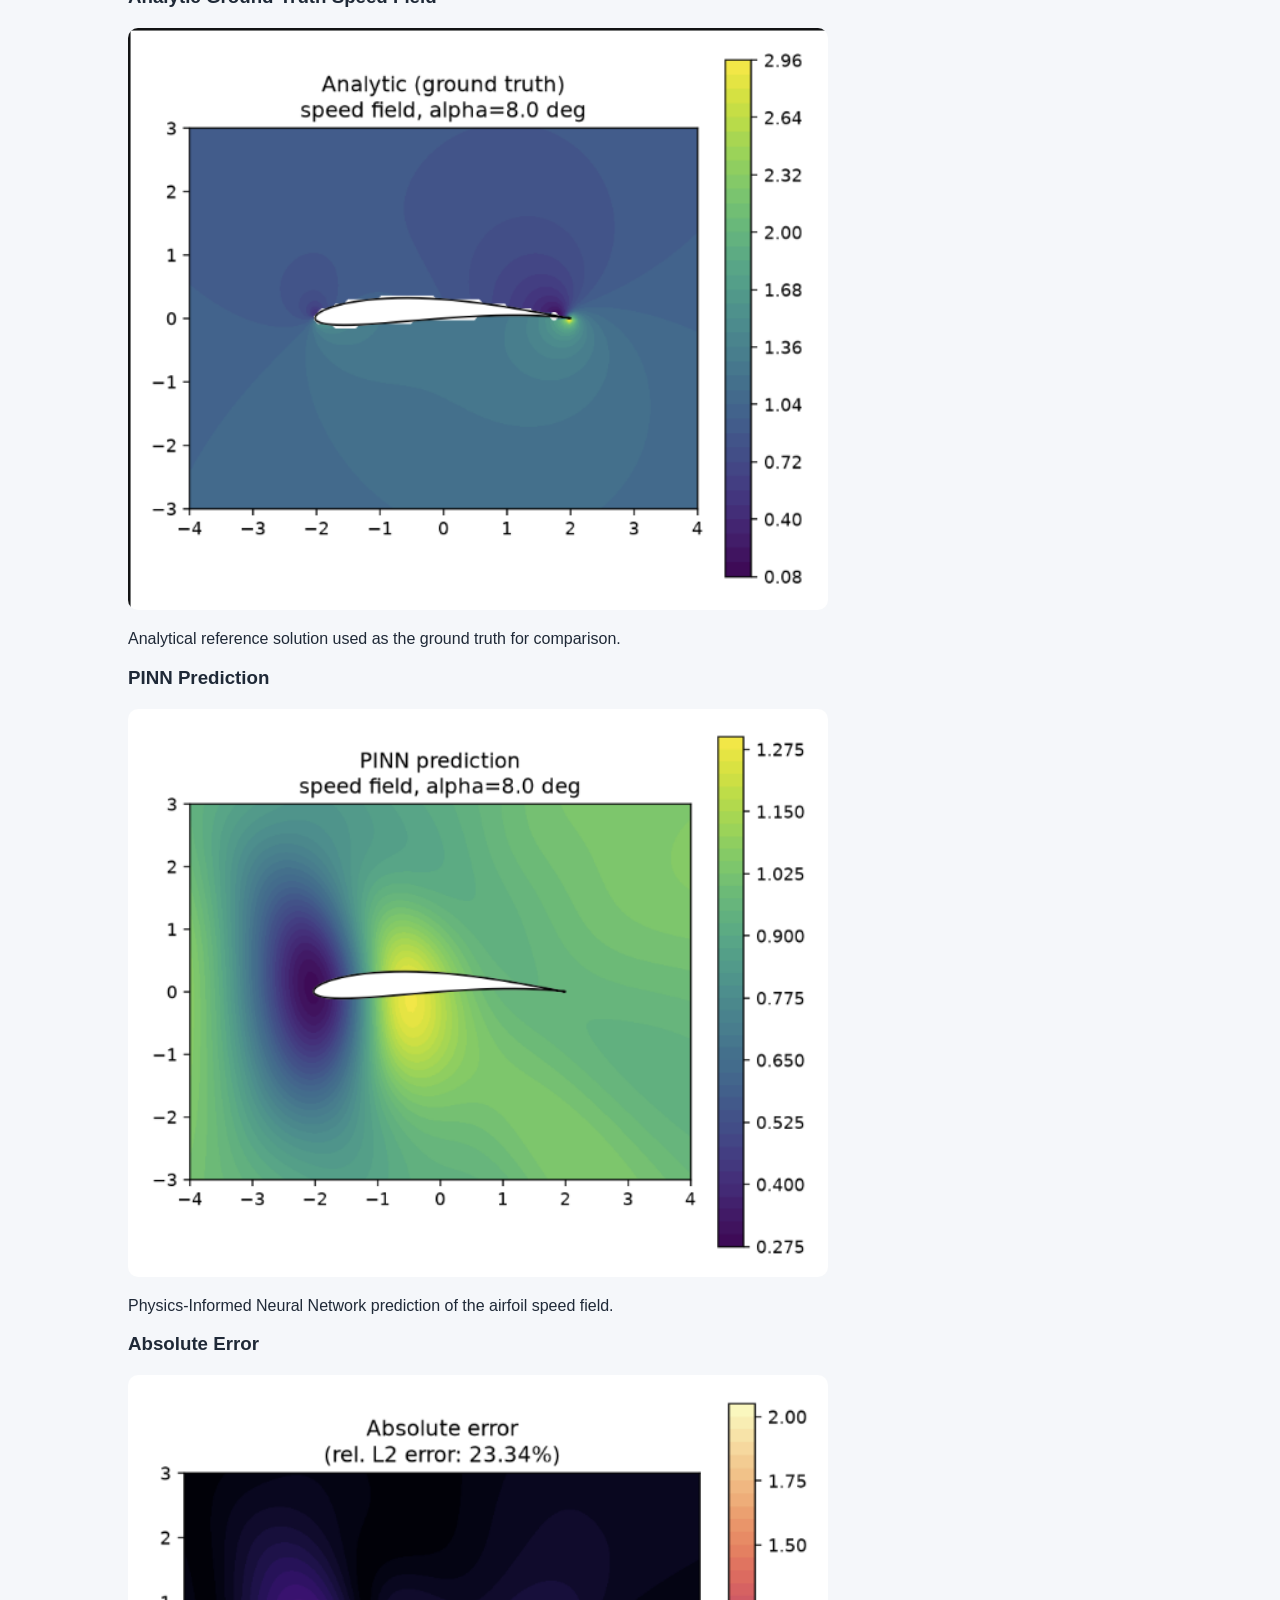
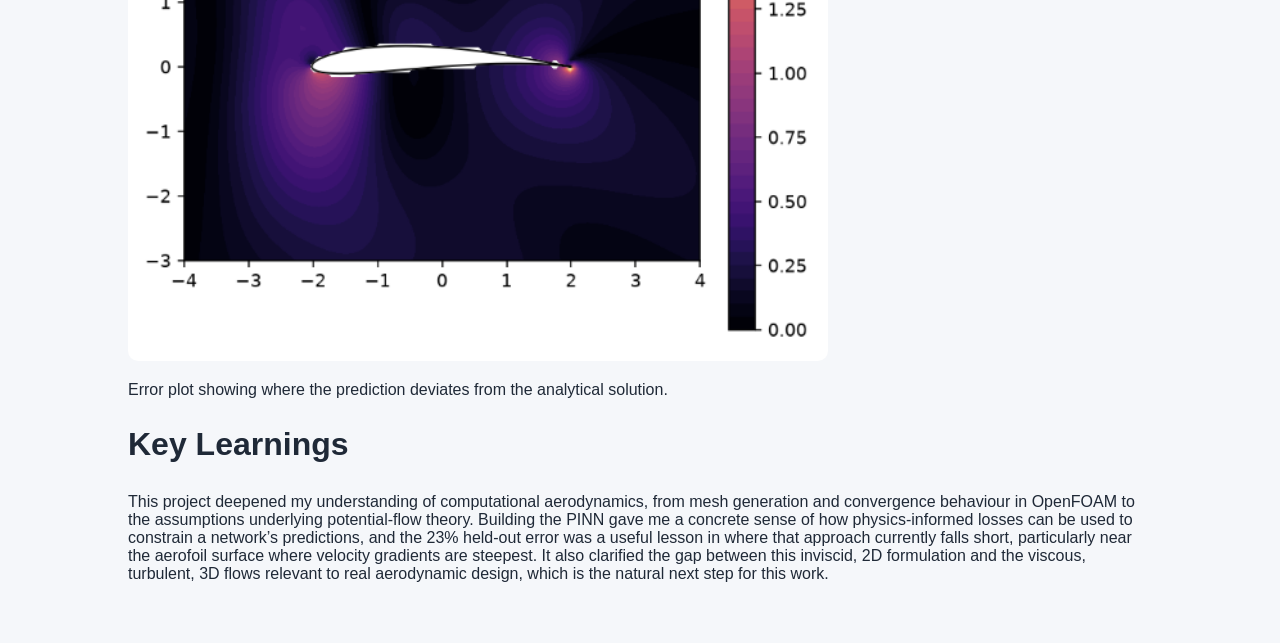
==== commit 0be14621: "Revise 'Key Learnings' section in cfd.html Updated the 'Key Learnings' section to reflect deeper ins" ====
--- a/cfd.html
+++ b/cfd.html
@@ -97,13 +97,23 @@
         Error plot showing where the prediction deviates from the analytical solution.
     </p>
 
-    <h2>Key Learnings</h2>
-    <p>
-        Through this project, I developed experience in computational aerodynamics,
-        numerical modelling and technical comparison of simulation methods. I also
-        strengthened my understanding of how machine-learning approaches such as
-        PINNs can be used to model physical systems and where their limitations appear.
-    </p>
+
+<h2>Key Learnings</h2>
+
+<p>
+    This project deepened my understanding of computational
+    aerodynamics, from mesh generation and convergence behaviour
+    in OpenFOAM to the assumptions underlying potential-flow
+    theory. Building the PINN gave me a concrete sense of how
+    physics-informed losses can be used to constrain a network’s
+    predictions, and the 23% held-out error was a useful lesson
+    in where that approach currently falls short, particularly
+    near the aerofoil surface where velocity gradients are
+    steepest. It also clarified the gap between this inviscid,
+    2D formulation and the viscous, turbulent, 3D flows relevant
+    to real aerodynamic design, which is the natural next step
+    for this work.
+</p>
 
 </main>
 
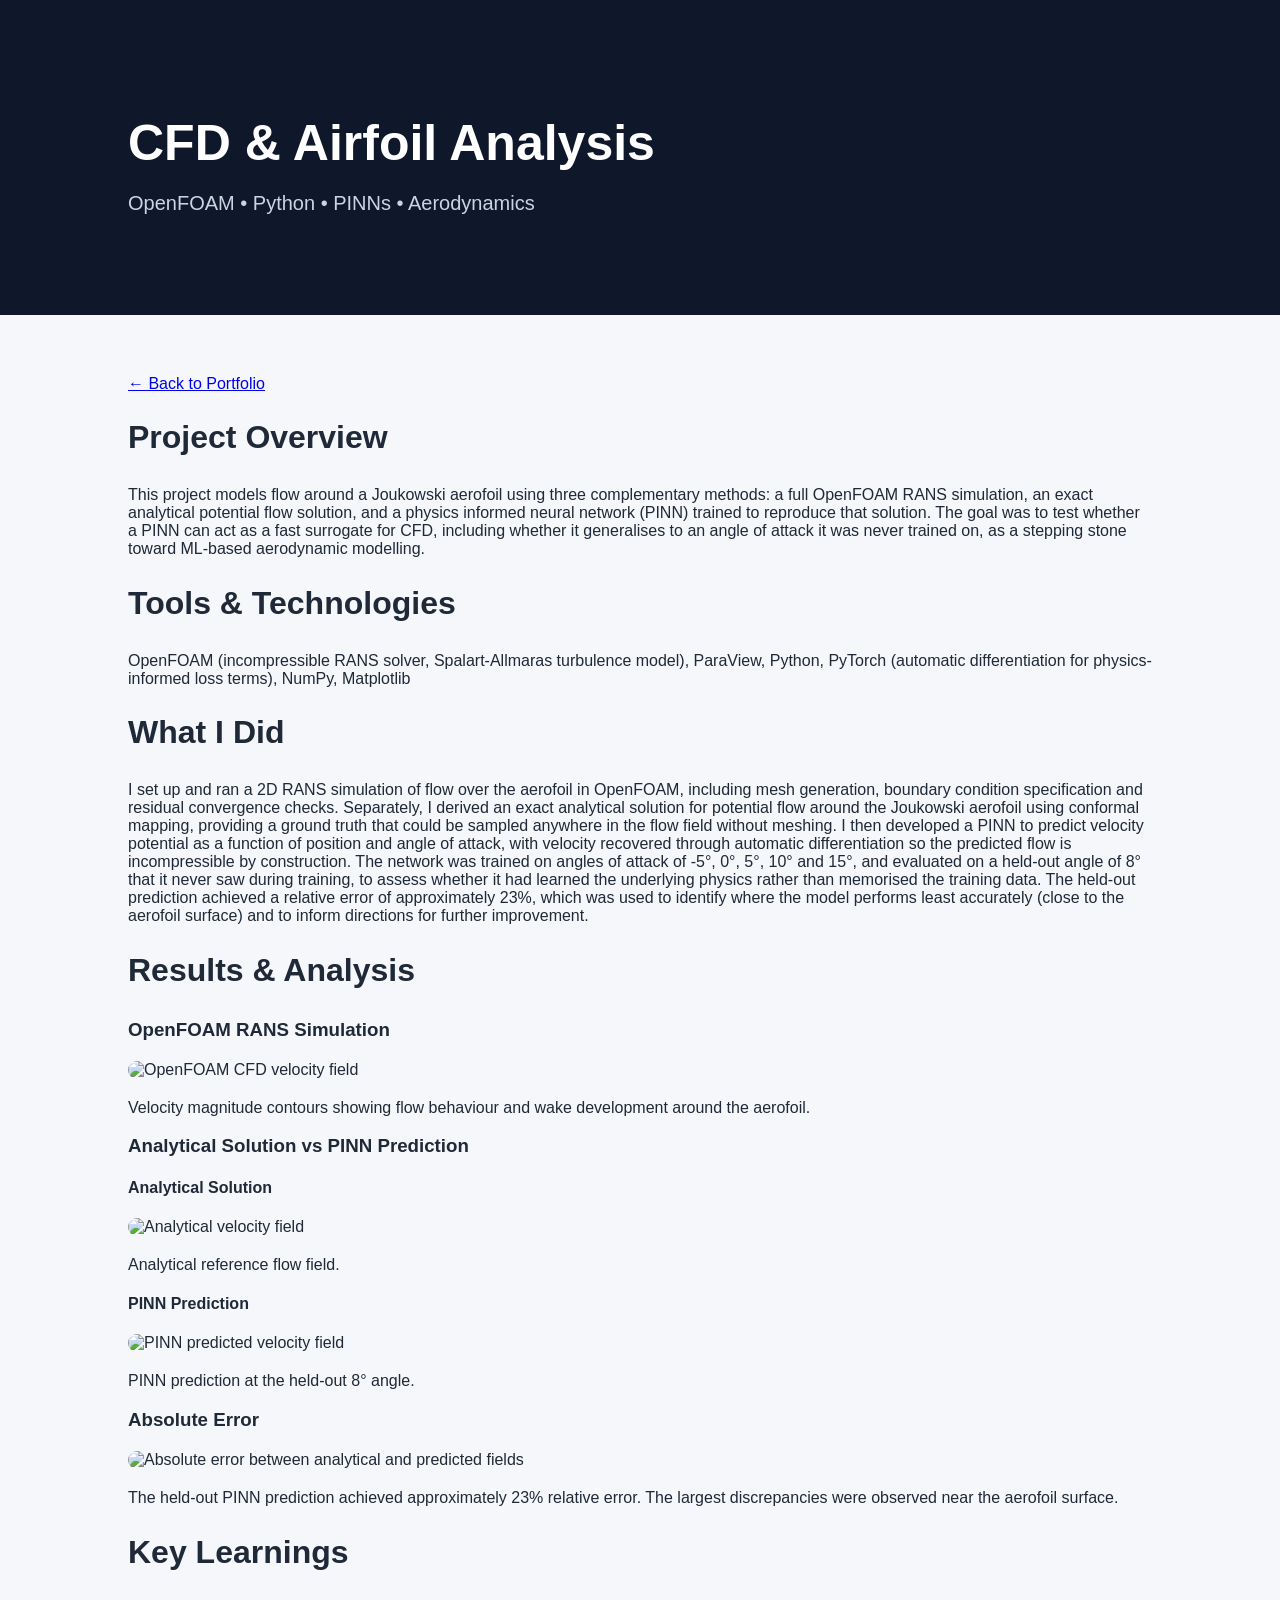
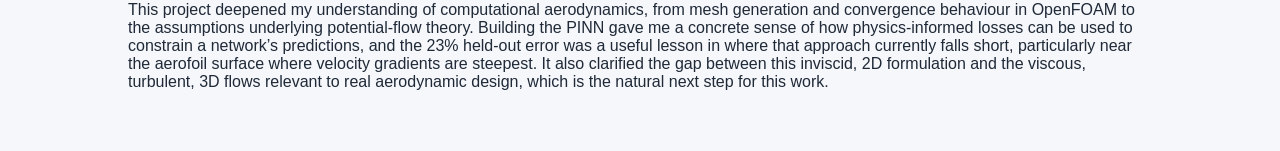
==== commit 2ac95244: "Revise CFD results section layout and content Updated CFD results section with new layout and conten" ====
--- a/cfd.html
+++ b/cfd.html
@@ -71,31 +71,66 @@
 
 
 
-    <h2>Results</h2>
 
-    <h3>OpenFOAM CFD Result</h3>
-    <img src="openfoam-result.png" alt="OpenFOAM CFD result around an airfoil" class="project-image">
-    <p>
-        CFD visualisation showing the velocity magnitude around the airfoil.
-    </p>
+<h2>Results & Analysis</h2>
 
-    <h3>Analytic Ground-Truth Speed Field</h3>
-    <img src="analytic-speed-field.png" alt="Analytic ground truth speed field around an airfoil" class="project-image">
-    <p>
-        Analytical reference solution used as the ground truth for comparison.
-    </p>
+<section class="results-section">
 
-    <h3>PINN Prediction</h3>
-    <img src="pinn-prediction.png" alt="PINN prediction of the airfoil speed field" class="project-image">
-    <p>
-        Physics-Informed Neural Network prediction of the airfoil speed field.
-    </p>
+    <div class="result-card">
+        <h3>OpenFOAM RANS Simulation</h3>
 
-    <h3>Absolute Error</h3>
-    <img src="absolute-error.png" alt="Absolute error plot comparing prediction and ground truth" class="project-image">
-    <p>
-        Error plot showing where the prediction deviates from the analytical solution.
-    </p>
+        <img src="openfoam-result.png.png"
+             alt="OpenFOAM CFD velocity field"
+             class="project-image">
+
+        <p>
+            Velocity magnitude contours showing flow behaviour
+            and wake development around the aerofoil.
+        </p>
+    </div>
+
+    <h3>Analytical Solution vs PINN Prediction</h3>
+
+    <div class="comparison-grid">
+
+        <div class="result-card">
+            <h4>Analytical Solution</h4>
+
+            <img src="analytic-speed-field.png.png"
+                 alt="Analytical velocity field"
+                 class="project-image">
+
+            <p>Analytical reference flow field.</p>
+        </div>
+
+        <div class="result-card">
+            <h4>PINN Prediction</h4>
+
+            <img src="pinn-prediction.png.png"
+                 alt="PINN predicted velocity field"
+                 class="project-image">
+
+            <p>PINN prediction at the held-out 8° angle.</p>
+        </div>
+
+    </div>
+
+    <div class="result-card">
+        <h3>Absolute Error</h3>
+
+        <img src="absolute-error.png.png"
+             alt="Absolute error between analytical and predicted fields"
+             class="project-image">
+
+        <p>
+            The held-out PINN prediction achieved approximately
+            23% relative error. The largest discrepancies were
+            observed near the aerofoil surface.
+        </p>
+    </div>
+
+</section>
+
 
 
 <h2>Key Learnings</h2>
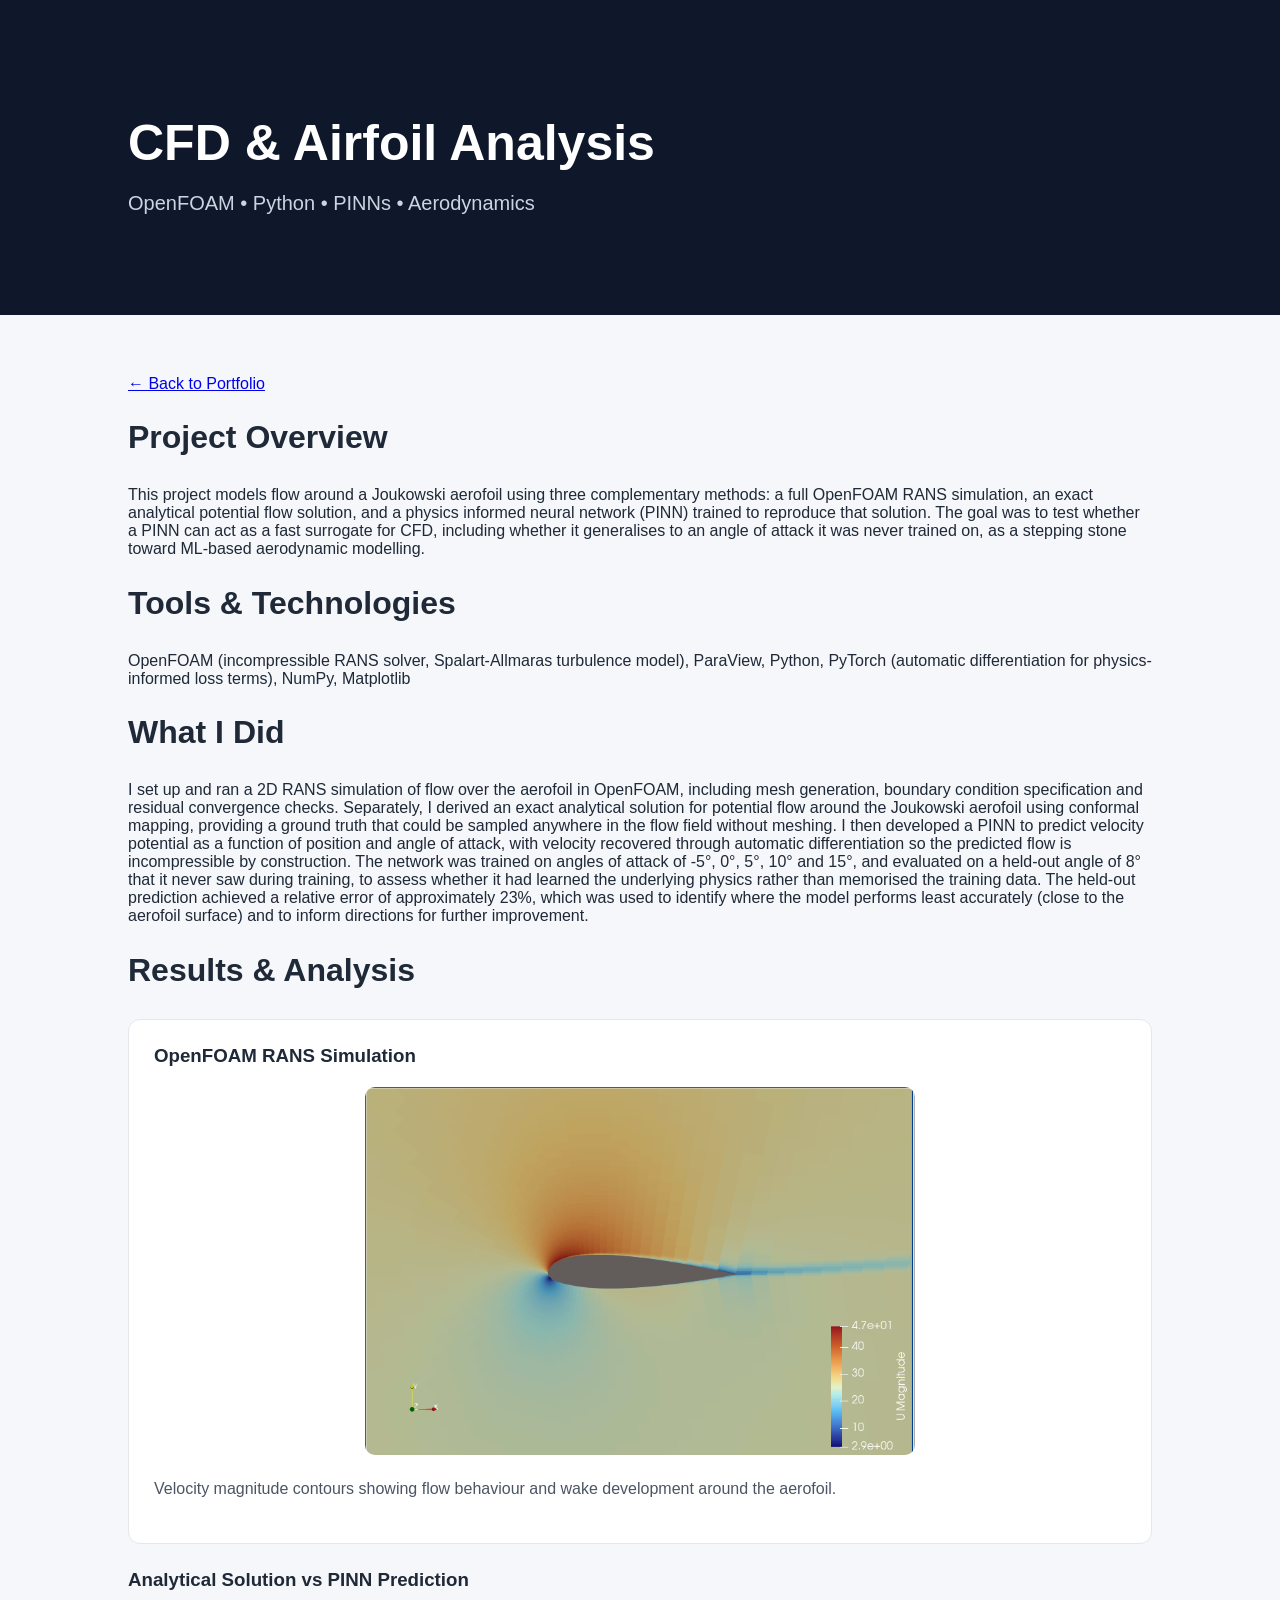
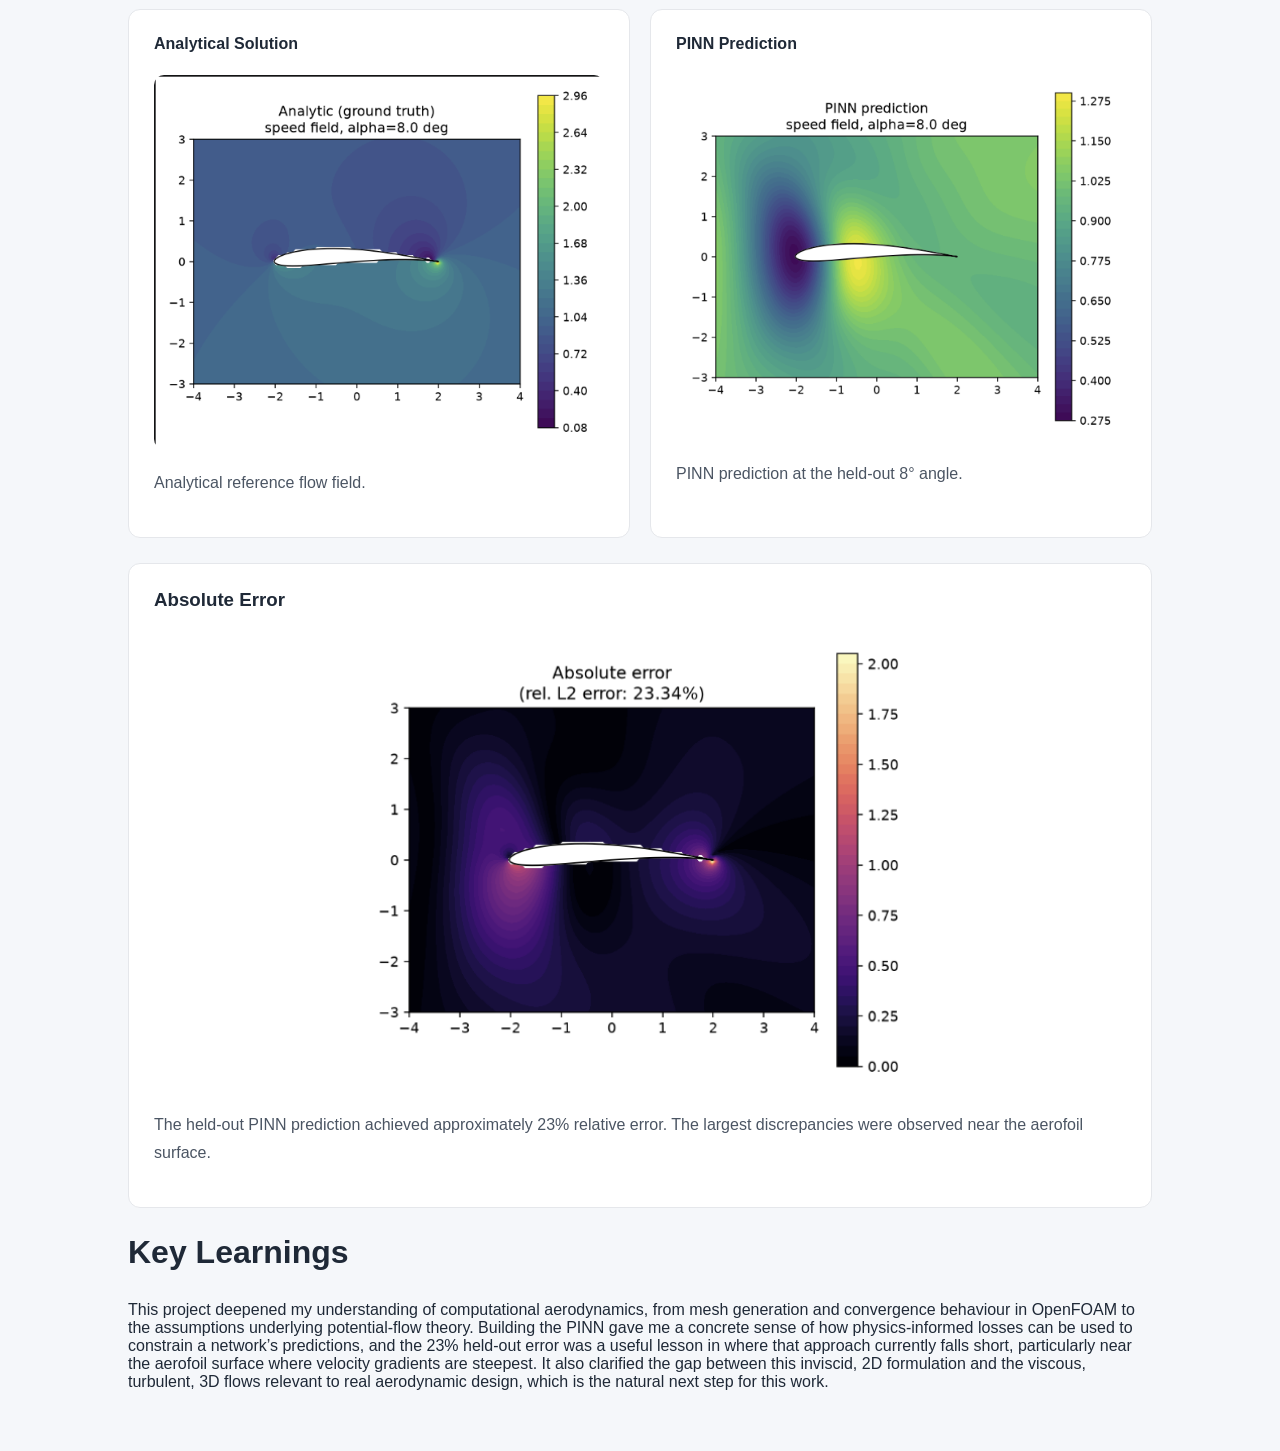
==== commit 489d15c5: "Fix image source paths in cfd.html" ====
--- a/cfd.html
+++ b/cfd.html
@@ -79,7 +79,7 @@
     <div class="result-card">
         <h3>OpenFOAM RANS Simulation</h3>
 
-        <img src="openfoam-result.png.png"
+        <img src="openfoam-result.png"
              alt="OpenFOAM CFD velocity field"
              class="project-image">
 
@@ -96,7 +96,7 @@
         <div class="result-card">
             <h4>Analytical Solution</h4>
 
-            <img src="analytic-speed-field.png.png"
+            <img src="analytic-speed-field.png"
                  alt="Analytical velocity field"
                  class="project-image">
 
@@ -106,7 +106,7 @@
         <div class="result-card">
             <h4>PINN Prediction</h4>
 
-            <img src="pinn-prediction.png.png"
+            <img src="pinn-prediction.png"
                  alt="PINN predicted velocity field"
                  class="project-image">
 
@@ -118,7 +118,7 @@
     <div class="result-card">
         <h3>Absolute Error</h3>
 
-        <img src="absolute-error.png.png"
+        <img src="absolute-error.png"
              alt="Absolute error between analytical and predicted fields"
              class="project-image">
 
--- a/style.css
+++ b/style.css
@@ -1,3 +1,10 @@
+
+/* General Website Styling */
+
+* {
+    box-sizing: border-box;
+}
+
 body {
     margin: 0;
     font-family: Arial, sans-serif;
@@ -23,6 +30,7 @@
 
 main {
     width: 80%;
+    max-width: 1100px;
     margin: 60px auto;
 }
 
@@ -30,6 +38,8 @@
     font-size: 32px;
     margin-bottom: 30px;
 }
+
+/* Homepage Project Cards */
 
 .project {
     background-color: white;
@@ -42,6 +52,14 @@
     margin-top: 0;
     font-size: 24px;
 }
+
+.project p {
+    color: #4b5563;
+    line-height: 1.6;
+}
+
+/* About Me Section */
+
 .about {
     background-color: white;
     padding: 30px;
@@ -58,14 +76,79 @@
     line-height: 1.8;
     color: #4b5563;
 }
-.project p {
+
+/* CFD Results Section */
+
+.results-section {
+    margin-top: 25px;
+}
+
+.result-card {
+    background-color: white;
+    padding: 25px;
+    border-radius: 12px;
+    margin-bottom: 25px;
+    border: 1px solid #e5e7eb;
+}
+
+.result-card h3,
+.result-card h4 {
+    margin-top: 0;
+}
+
+.result-card p {
+    line-height: 1.7;
     color: #4b5563;
-    line-height: 1.6;
 }
+
+/* Image Sizing */
+
 .project-image {
+    display: block;
     width: 100%;
-    max-width: 700px;
-    display: block;
-    margin: 20px 0;
+    max-width: 550px;
+    height: auto;
+    margin: 20px auto;
     border-radius: 10px;
 }
+
+/* Side-by-Side Comparison */
+
+.comparison-grid {
+    display: grid;
+    grid-template-columns: repeat(2, minmax(0, 1fr));
+    gap: 20px;
+}
+
+.comparison-grid .result-card {
+    min-width: 0;
+}
+
+.comparison-grid .project-image {
+    max-width: 100%;
+}
+
+/* Mobile Responsiveness */
+
+@media (max-width: 700px) {
+    header {
+        padding: 50px 6%;
+    }
+
+    header h1 {
+        font-size: 36px;
+    }
+
+    main {
+        width: 90%;
+        margin: 35px auto;
+    }
+
+    .comparison-grid {
+        grid-template-columns: 1fr;
+    }
+
+    .result-card {
+        padding: 18px;
+    }
+}
